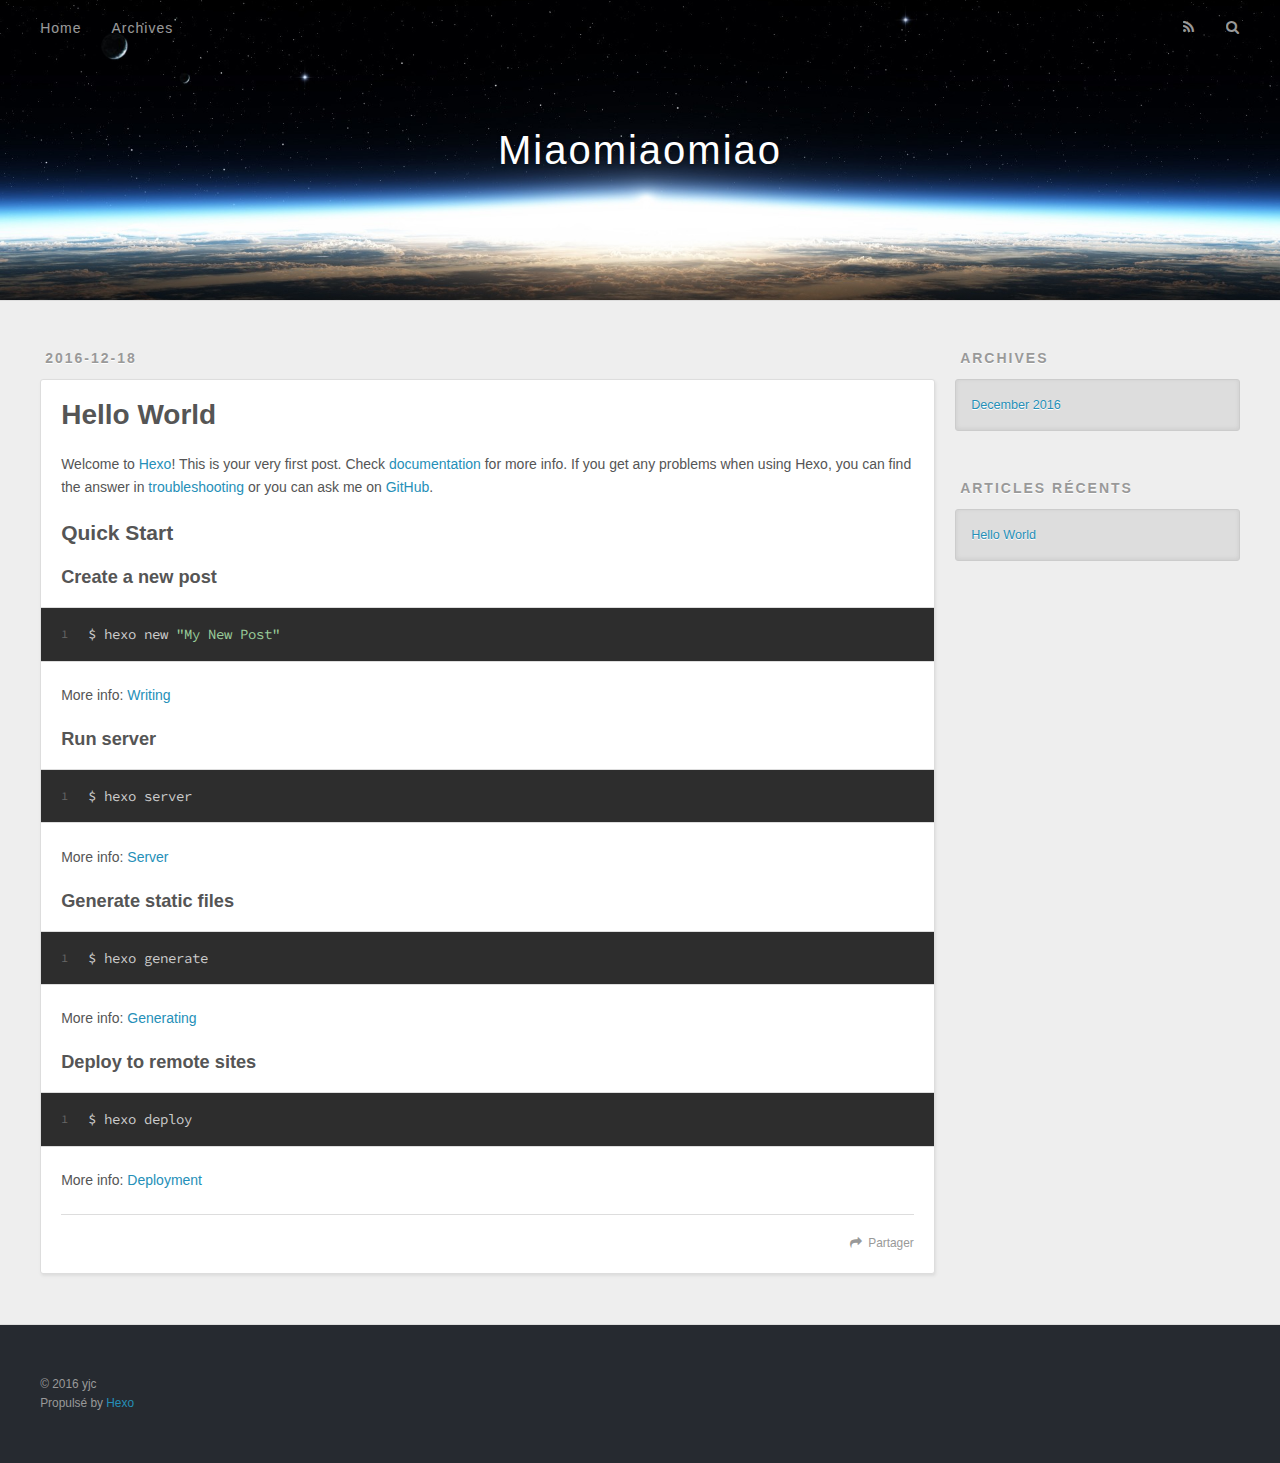
==== index.html @ b1a83de7 "Site updated: 2016-12-18 01:08:41" ====
<!DOCTYPE html>
<html>
<head>
  <meta charset="utf-8">
  
  <title>Miaomiaomiao</title>
  <meta name="viewport" content="width=device-width, initial-scale=1, maximum-scale=1">
  <meta property="og:type" content="website">
<meta property="og:title" content="Miaomiaomiao">
<meta property="og:url" content="https://yejingchen.github.io/index.html">
<meta property="og:site_name" content="Miaomiaomiao">
<meta name="twitter:card" content="summary">
<meta name="twitter:title" content="Miaomiaomiao">
  
    <link rel="alternate" href="/atom.xml" title="Miaomiaomiao" type="application/atom+xml">
  
  
    <link rel="icon" href="/favicon.png">
  
  
    <link href="//fonts.googleapis.com/css?family=Source+Code+Pro" rel="stylesheet" type="text/css">
  
  <link rel="stylesheet" href="/css/style.css">
  

</head>

<body>
  <div id="container">
    <div id="wrap">
      <header id="header">
  <div id="banner"></div>
  <div id="header-outer" class="outer">
    <div id="header-title" class="inner">
      <h1 id="logo-wrap">
        <a href="/" id="logo">Miaomiaomiao</a>
      </h1>
      
    </div>
    <div id="header-inner" class="inner">
      <nav id="main-nav">
        <a id="main-nav-toggle" class="nav-icon"></a>
        
          <a class="main-nav-link" href="/">Home</a>
        
          <a class="main-nav-link" href="/archives">Archives</a>
        
      </nav>
      <nav id="sub-nav">
        
          <a id="nav-rss-link" class="nav-icon" href="/atom.xml" title="Flux RSS"></a>
        
        <a id="nav-search-btn" class="nav-icon" title="Rechercher"></a>
      </nav>
      <div id="search-form-wrap">
        <form action="//google.com/search" method="get" accept-charset="UTF-8" class="search-form"><input type="search" name="q" results="0" class="search-form-input" placeholder="Search"><button type="submit" class="search-form-submit">&#xF002;</button><input type="hidden" name="sitesearch" value="https://yejingchen.github.io"></form>
      </div>
    </div>
  </div>
</header>
      <div class="outer">
        <section id="main">
  
    <article id="post-hello-world" class="article article-type-post" itemscope itemprop="blogPost">
  <div class="article-meta">
    <a href="/2016/12/18/hello-world/" class="article-date">
  <time datetime="2016-12-17T17:02:31.245Z" itemprop="datePublished">2016-12-18</time>
</a>
    
  </div>
  <div class="article-inner">
    
    
      <header class="article-header">
        
  
    <h1 itemprop="name">
      <a class="article-title" href="/2016/12/18/hello-world/">Hello World</a>
    </h1>
  

      </header>
    
    <div class="article-entry" itemprop="articleBody">
      
        <p>Welcome to <a href="https://hexo.io/" target="_blank" rel="external">Hexo</a>! This is your very first post. Check <a href="https://hexo.io/docs/" target="_blank" rel="external">documentation</a> for more info. If you get any problems when using Hexo, you can find the answer in <a href="https://hexo.io/docs/troubleshooting.html" target="_blank" rel="external">troubleshooting</a> or you can ask me on <a href="https://github.com/hexojs/hexo/issues" target="_blank" rel="external">GitHub</a>.</p>
<h2 id="Quick-Start"><a href="#Quick-Start" class="headerlink" title="Quick Start"></a>Quick Start</h2><h3 id="Create-a-new-post"><a href="#Create-a-new-post" class="headerlink" title="Create a new post"></a>Create a new post</h3><figure class="highlight bash"><table><tr><td class="gutter"><pre><div class="line">1</div></pre></td><td class="code"><pre><div class="line">$ hexo new <span class="string">"My New Post"</span></div></pre></td></tr></table></figure>
<p>More info: <a href="https://hexo.io/docs/writing.html" target="_blank" rel="external">Writing</a></p>
<h3 id="Run-server"><a href="#Run-server" class="headerlink" title="Run server"></a>Run server</h3><figure class="highlight bash"><table><tr><td class="gutter"><pre><div class="line">1</div></pre></td><td class="code"><pre><div class="line">$ hexo server</div></pre></td></tr></table></figure>
<p>More info: <a href="https://hexo.io/docs/server.html" target="_blank" rel="external">Server</a></p>
<h3 id="Generate-static-files"><a href="#Generate-static-files" class="headerlink" title="Generate static files"></a>Generate static files</h3><figure class="highlight bash"><table><tr><td class="gutter"><pre><div class="line">1</div></pre></td><td class="code"><pre><div class="line">$ hexo generate</div></pre></td></tr></table></figure>
<p>More info: <a href="https://hexo.io/docs/generating.html" target="_blank" rel="external">Generating</a></p>
<h3 id="Deploy-to-remote-sites"><a href="#Deploy-to-remote-sites" class="headerlink" title="Deploy to remote sites"></a>Deploy to remote sites</h3><figure class="highlight bash"><table><tr><td class="gutter"><pre><div class="line">1</div></pre></td><td class="code"><pre><div class="line">$ hexo deploy</div></pre></td></tr></table></figure>
<p>More info: <a href="https://hexo.io/docs/deployment.html" target="_blank" rel="external">Deployment</a></p>

      
    </div>
    <footer class="article-footer">
      <a data-url="https://yejingchen.github.io/2016/12/18/hello-world/" data-id="ciwth9rd6000050jg1x650gpn" class="article-share-link">Partager</a>
      
      
    </footer>
  </div>
  
</article>


  

</section>
        
          <aside id="sidebar">
  
    

  
    

  
    
  
    
  <div class="widget-wrap">
    <h3 class="widget-title">Archives</h3>
    <div class="widget">
      <ul class="archive-list"><li class="archive-list-item"><a class="archive-list-link" href="/archives/2016/12/">December 2016</a></li></ul>
    </div>
  </div>


  
    
  <div class="widget-wrap">
    <h3 class="widget-title">Articles récents</h3>
    <div class="widget">
      <ul>
        
          <li>
            <a href="/2016/12/18/hello-world/">Hello World</a>
          </li>
        
      </ul>
    </div>
  </div>

  
</aside>
        
      </div>
      <footer id="footer">
  
  <div class="outer">
    <div id="footer-info" class="inner">
      &copy; 2016 yjc<br>
      Propulsé by <a href="http://hexo.io/" target="_blank">Hexo</a>
    </div>
  </div>
</footer>
    </div>
    <nav id="mobile-nav">
  
    <a href="/" class="mobile-nav-link">Home</a>
  
    <a href="/archives" class="mobile-nav-link">Archives</a>
  
</nav>
    

<script src="//ajax.googleapis.com/ajax/libs/jquery/2.0.3/jquery.min.js"></script>


  <link rel="stylesheet" href="/fancybox/jquery.fancybox.css">
  <script src="/fancybox/jquery.fancybox.pack.js"></script>


<script src="/js/script.js"></script>

  </div>
</body>
</html>
---- css/style.css ----
body {
  width: 100%;
}
body:before,
body:after {
  content: "";
  display: table;
}
body:after {
  clear: both;
}
html,
body,
div,
span,
applet,
object,
iframe,
h1,
h2,
h3,
h4,
h5,
h6,
p,
blockquote,
pre,
a,
abbr,
acronym,
address,
big,
cite,
code,
del,
dfn,
em,
img,
ins,
kbd,
q,
s,
samp,
small,
strike,
strong,
sub,
sup,
tt,
var,
dl,
dt,
dd,
ol,
ul,
li,
fieldset,
form,
label,
legend,
table,
caption,
tbody,
tfoot,
thead,
tr,
th,
td {
  margin: 0;
  padding: 0;
  border: 0;
  outline: 0;
  font-weight: inherit;
  font-style: inherit;
  font-family: inherit;
  font-size: 100%;
  vertical-align: baseline;
}
body {
  line-height: 1;
  color: #000;
  background: #fff;
}
ol,
ul {
  list-style: none;
}
table {
  border-collapse: separate;
  border-spacing: 0;
  vertical-align: middle;
}
caption,
th,
td {
  text-align: left;
  font-weight: normal;
  vertical-align: middle;
}
a img {
  border: none;
}
input,
button {
  margin: 0;
  padding: 0;
}
input::-moz-focus-inner,
button::-moz-focus-inner {
  border: 0;
  padding: 0;
}
@font-face {
  font-family: FontAwesome;
  font-style: normal;
  font-weight: normal;
  src: url("fonts/fontawesome-webfont.eot?v=#4.0.3");
  src: url("fonts/fontawesome-webfont.eot?#iefix&v=#4.0.3") format("embedded-opentype"), url("fonts/fontawesome-webfont.woff?v=#4.0.3") format("woff"), url("fonts/fontawesome-webfont.ttf?v=#4.0.3") format("truetype"), url("fonts/fontawesome-webfont.svg#fontawesomeregular?v=#4.0.3") format("svg");
}
html,
body,
#container {
  height: 100%;
}
body {
  background: #eee;
  font: 14px "Helvetica Neue", Helvetica, Arial, sans-serif;
  -webkit-text-size-adjust: 100%;
}
.outer {
  max-width: 1220px;
  margin: 0 auto;
  padding: 0 20px;
}
.outer:before,
.outer:after {
  content: "";
  display: table;
}
.outer:after {
  clear: both;
}
.inner {
  display: inline;
  float: left;
  width: 98.33333333333333%;
  margin: 0 0.833333333333333%;
}
.left,
.alignleft {
  float: left;
}
.right,
.alignright {
  float: right;
}
.clear {
  clear: both;
}
#container {
  position: relative;
}
.mobile-nav-on {
  overflow: hidden;
}
#wrap {
  height: 100%;
  width: 100%;
  position: absolute;
  top: 0;
  left: 0;
  -webkit-transition: 0.2s ease-out;
  -moz-transition: 0.2s ease-out;
  -ms-transition: 0.2s ease-out;
  transition: 0.2s ease-out;
  z-index: 1;
  background: #eee;
}
.mobile-nav-on #wrap {
  left: 280px;
}
@media screen and (min-width: 768px) {
  #main {
    display: inline;
    float: left;
    width: 73.33333333333333%;
    margin: 0 0.833333333333333%;
  }
}
.article-date,
.article-category-link,
.archive-year,
.widget-title {
  text-decoration: none;
  text-transform: uppercase;
  letter-spacing: 2px;
  color: #999;
  margin-bottom: 1em;
  margin-left: 5px;
  line-height: 1em;
  text-shadow: 0 1px #fff;
  font-weight: bold;
}
.article-inner,
.archive-article-inner {
  background: #fff;
  -webkit-box-shadow: 1px 2px 3px #ddd;
  box-shadow: 1px 2px 3px #ddd;
  border: 1px solid #ddd;
  border-radius: 3px;
}
.article-entry h1,
.widget h1 {
  font-size: 2em;
}
.article-entry h2,
.widget h2 {
  font-size: 1.5em;
}
.article-entry h3,
.widget h3 {
  font-size: 1.3em;
}
.article-entry h4,
.widget h4 {
  font-size: 1.2em;
}
.article-entry h5,
.widget h5 {
  font-size: 1em;
}
.article-entry h6,
.widget h6 {
  font-size: 1em;
  color: #999;
}
.article-entry hr,
.widget hr {
  border: 1px dashed #ddd;
}
.article-entry strong,
.widget strong {
  font-weight: bold;
}
.article-entry em,
.widget em,
.article-entry cite,
.widget cite {
  font-style: italic;
}
.article-entry sup,
.widget sup,
.article-entry sub,
.widget sub {
  font-size: 0.75em;
  line-height: 0;
  position: relative;
  vertical-align: baseline;
}
.article-entry sup,
.widget sup {
  top: -0.5em;
}
.article-entry sub,
.widget sub {
  bottom: -0.2em;
}
.article-entry small,
.widget small {
  font-size: 0.85em;
}
.article-entry acronym,
.widget acronym,
.article-entry abbr,
.widget abbr {
  border-bottom: 1px dotted;
}
.article-entry ul,
.widget ul,
.article-entry ol,
.widget ol,
.article-entry dl,
.widget dl {
  margin: 0 20px;
  line-height: 1.6em;
}
.article-entry ul ul,
.widget ul ul,
.article-entry ol ul,
.widget ol ul,
.article-entry ul ol,
.widget ul ol,
.article-entry ol ol,
.widget ol ol {
  margin-top: 0;
  margin-bottom: 0;
}
.article-entry ul,
.widget ul {
  list-style: disc;
}
.article-entry ol,
.widget ol {
  list-style: decimal;
}
.article-entry dt,
.widget dt {
  font-weight: bold;
}
#header {
  height: 300px;
  position: relative;
  border-bottom: 1px solid #ddd;
}
#header:before,
#header:after {
  content: "";
  position: absolute;
  left: 0;
  right: 0;
  height: 40px;
}
#header:before {
  top: 0;
  background: -webkit-linear-gradient(rgba(0,0,0,0.2), transparent);
  background: -moz-linear-gradient(rgba(0,0,0,0.2), transparent);
  background: -ms-linear-gradient(rgba(0,0,0,0.2), transparent);
  background: linear-gradient(rgba(0,0,0,0.2), transparent);
}
#header:after {
  bottom: 0;
  background: -webkit-linear-gradient(transparent, rgba(0,0,0,0.2));
  background: -moz-linear-gradient(transparent, rgba(0,0,0,0.2));
  background: -ms-linear-gradient(transparent, rgba(0,0,0,0.2));
  background: linear-gradient(transparent, rgba(0,0,0,0.2));
}
#header-outer {
  height: 100%;
  position: relative;
}
#header-inner {
  position: relative;
  overflow: hidden;
}
#banner {
  position: absolute;
  top: 0;
  left: 0;
  width: 100%;
  height: 100%;
  background: url("images/banner.jpg") center #000;
  -webkit-background-size: cover;
  -moz-background-size: cover;
  background-size: cover;
  z-index: -1;
}
#header-title {
  text-align: center;
  height: 40px;
  position: absolute;
  top: 50%;
  left: 0;
  margin-top: -20px;
}
#logo,
#subtitle {
  text-decoration: none;
  color: #fff;
  font-weight: 300;
  text-shadow: 0 1px 4px rgba(0,0,0,0.3);
}
#logo {
  font-size: 40px;
  line-height: 40px;
  letter-spacing: 2px;
}
#subtitle {
  font-size: 16px;
  line-height: 16px;
  letter-spacing: 1px;
}
#subtitle-wrap {
  margin-top: 16px;
}
#main-nav {
  float: left;
  margin-left: -15px;
}
.nav-icon,
.main-nav-link {
  float: left;
  color: #fff;
  opacity: 0.6;
  text-decoration: none;
  text-shadow: 0 1px rgba(0,0,0,0.2);
  -webkit-transition: opacity 0.2s;
  -moz-transition: opacity 0.2s;
  -ms-transition: opacity 0.2s;
  transition: opacity 0.2s;
  display: block;
  padding: 20px 15px;
}
.nav-icon:hover,
.main-nav-link:hover {
  opacity: 1;
}
.nav-icon {
  font-family: FontAwesome;
  text-align: center;
  font-size: 14px;
  width: 14px;
  height: 14px;
  padding: 20px 15px;
  position: relative;
  cursor: pointer;
}
.main-nav-link {
  font-weight: 300;
  letter-spacing: 1px;
}
@media screen and (max-width: 479px) {
  .main-nav-link {
    display: none;
  }
}
#main-nav-toggle {
  display: none;
}
#main-nav-toggle:before {
  content: "\f0c9";
}
@media screen and (max-width: 479px) {
  #main-nav-toggle {
    display: block;
  }
}
#sub-nav {
  float: right;
  margin-right: -15px;
}
#nav-rss-link:before {
  content: "\f09e";
}
#nav-search-btn:before {
  content: "\f002";
}
#search-form-wrap {
  position: absolute;
  top: 15px;
  width: 150px;
  height: 30px;
  right: -150px;
  opacity: 0;
  -webkit-transition: 0.2s ease-out;
  -moz-transition: 0.2s ease-out;
  -ms-transition: 0.2s ease-out;
  transition: 0.2s ease-out;
}
#search-form-wrap.on {
  opacity: 1;
  right: 0;
}
@media screen and (max-width: 479px) {
  #search-form-wrap {
    width: 100%;
    right: -100%;
  }
}
.search-form {
  position: absolute;
  top: 0;
  left: 0;
  right: 0;
  background: #fff;
  padding: 5px 15px;
  border-radius: 15px;
  -webkit-box-shadow: 0 0 10px rgba(0,0,0,0.3);
  box-shadow: 0 0 10px rgba(0,0,0,0.3);
}
.search-form-input {
  border: none;
  background: none;
  color: #555;
  width: 100%;
  font: 13px "Helvetica Neue", Helvetica, Arial, sans-serif;
  outline: none;
}
.search-form-input::-webkit-search-results-decoration,
.search-form-input::-webkit-search-cancel-button {
  -webkit-appearance: none;
}
.search-form-submit {
  position: absolute;
  top: 50%;
  right: 10px;
  margin-top: -7px;
  font: 13px FontAwesome;
  border: none;
  background: none;
  color: #bbb;
  cursor: pointer;
}
.search-form-submit:hover,
.search-form-submit:focus {
  color: #777;
}
.article {
  margin: 50px 0;
}
.article-inner {
  overflow: hidden;
}
.article-meta:before,
.article-meta:after {
  content: "";
  display: table;
}
.article-meta:after {
  clear: both;
}
.article-date {
  float: left;
}
.article-category {
  float: left;
  line-height: 1em;
  color: #ccc;
  text-shadow: 0 1px #fff;
  margin-left: 8px;
}
.article-category:before {
  content: "\2022";
}
.article-category-link {
  margin: 0 12px 1em;
}
.article-header {
  padding: 20px 20px 0;
}
.article-title {
  text-decoration: none;
  font-size: 2em;
  font-weight: bold;
  color: #555;
  line-height: 1.1em;
  -webkit-transition: color 0.2s;
  -moz-transition: color 0.2s;
  -ms-transition: color 0.2s;
  transition: color 0.2s;
}
a.article-title:hover {
  color: #258fb8;
}
.article-entry {
  color: #555;
  padding: 0 20px;
}
.article-entry:before,
.article-entry:after {
  content: "";
  display: table;
}
.article-entry:after {
  clear: both;
}
.article-entry p,
.article-entry table {
  line-height: 1.6em;
  margin: 1.6em 0;
}
.article-entry h1,
.article-entry h2,
.article-entry h3,
.article-entry h4,
.article-entry h5,
.article-entry h6 {
  font-weight: bold;
}
.article-entry h1,
.article-entry h2,
.article-entry h3,
.article-entry h4,
.article-entry h5,
.article-entry h6 {
  line-height: 1.1em;
  margin: 1.1em 0;
}
.article-entry a {
  color: #258fb8;
  text-decoration: none;
}
.article-entry a:hover {
  text-decoration: underline;
}
.article-entry ul,
.article-entry ol,
.article-entry dl {
  margin-top: 1.6em;
  margin-bottom: 1.6em;
}
.article-entry img,
.article-entry video {
  max-width: 100%;
  height: auto;
  display: block;
  margin: auto;
}
.article-entry iframe {
  border: none;
}
.article-entry table {
  width: 100%;
  border-collapse: collapse;
  border-spacing: 0;
}
.article-entry th {
  font-weight: bold;
  border-bottom: 3px solid #ddd;
  padding-bottom: 0.5em;
}
.article-entry td {
  border-bottom: 1px solid #ddd;
  padding: 10px 0;
}
.article-entry blockquote {
  font-family: Georgia, "Times New Roman", serif;
  font-size: 1.4em;
  margin: 1.6em 20px;
  text-align: center;
}
.article-entry blockquote footer {
  font-size: 14px;
  margin: 1.6em 0;
  font-family: "Helvetica Neue", Helvetica, Arial, sans-serif;
}
.article-entry blockquote footer cite:before {
  content: "—";
  padding: 0 0.5em;
}
.article-entry .pullquote {
  text-align: left;
  width: 45%;
  margin: 0;
}
.article-entry .pullquote.left {
  margin-left: 0.5em;
  margin-right: 1em;
}
.article-entry .pullquote.right {
  margin-right: 0.5em;
  margin-left: 1em;
}
.article-entry .caption {
  color: #999;
  display: block;
  font-size: 0.9em;
  margin-top: 0.5em;
  position: relative;
  text-align: center;
}
.article-entry .video-container {
  position: relative;
  padding-top: 56.25%;
  height: 0;
  overflow: hidden;
}
.article-entry .video-container iframe,
.article-entry .video-container object,
.article-entry .video-container embed {
  position: absolute;
  top: 0;
  left: 0;
  width: 100%;
  height: 100%;
  margin-top: 0;
}
.article-more-link a {
  display: inline-block;
  line-height: 1em;
  padding: 6px 15px;
  border-radius: 15px;
  background: #eee;
  color: #999;
  text-shadow: 0 1px #fff;
  text-decoration: none;
}
.article-more-link a:hover {
  background: #258fb8;
  color: #fff;
  text-decoration: none;
  text-shadow: 0 1px #1e7293;
}
.article-footer {
  font-size: 0.85em;
  line-height: 1.6em;
  border-top: 1px solid #ddd;
  padding-top: 1.6em;
  margin: 0 20px 20px;
}
.article-footer:before,
.article-footer:after {
  content: "";
  display: table;
}
.article-footer:after {
  clear: both;
}
.article-footer a {
  color: #999;
  text-decoration: none;
}
.article-footer a:hover {
  color: #555;
}
.article-tag-list-item {
  float: left;
  margin-right: 10px;
}
.article-tag-list-link:before {
  content: "#";
}
.article-comment-link {
  float: right;
}
.article-comment-link:before {
  content: "\f075";
  font-family: FontAwesome;
  padding-right: 8px;
}
.article-share-link {
  cursor: pointer;
  float: right;
  margin-left: 20px;
}
.article-share-link:before {
  content: "\f064";
  font-family: FontAwesome;
  padding-right: 6px;
}
#article-nav {
  position: relative;
}
#article-nav:before,
#article-nav:after {
  content: "";
  display: table;
}
#article-nav:after {
  clear: both;
}
@media screen and (min-width: 768px) {
  #article-nav {
    margin: 50px 0;
  }
  #article-nav:before {
    width: 8px;
    height: 8px;
    position: absolute;
    top: 50%;
    left: 50%;
    margin-top: -4px;
    margin-left: -4px;
    content: "";
    border-radius: 50%;
    background: #ddd;
    -webkit-box-shadow: 0 1px 2px #fff;
    box-shadow: 0 1px 2px #fff;
  }
}
.article-nav-link-wrap {
  text-decoration: none;
  text-shadow: 0 1px #fff;
  color: #999;
  -webkit-box-sizing: border-box;
  -moz-box-sizing: border-box;
  box-sizing: border-box;
  margin-top: 50px;
  text-align: center;
  display: block;
}
.article-nav-link-wrap:hover {
  color: #555;
}
@media screen and (min-width: 768px) {
  .article-nav-link-wrap {
    width: 50%;
    margin-top: 0;
  }
}
@media screen and (min-width: 768px) {
  #article-nav-newer {
    float: left;
    text-align: right;
    padding-right: 20px;
  }
}
@media screen and (min-width: 768px) {
  #article-nav-older {
    float: right;
    text-align: left;
    padding-left: 20px;
  }
}
.article-nav-caption {
  text-transform: uppercase;
  letter-spacing: 2px;
  color: #ddd;
  line-height: 1em;
  font-weight: bold;
}
#article-nav-newer .article-nav-caption {
  margin-right: -2px;
}
.article-nav-title {
  font-size: 0.85em;
  line-height: 1.6em;
  margin-top: 0.5em;
}
.article-share-box {
  position: absolute;
  display: none;
  background: #fff;
  -webkit-box-shadow: 1px 2px 10px rgba(0,0,0,0.2);
  box-shadow: 1px 2px 10px rgba(0,0,0,0.2);
  border-radius: 3px;
  margin-left: -145px;
  overflow: hidden;
  z-index: 1;
}
.article-share-box.on {
  display: block;
}
.article-share-input {
  width: 100%;
  background: none;
  -webkit-box-sizing: border-box;
  -moz-box-sizing: border-box;
  box-sizing: border-box;
  font: 14px "Helvetica Neue", Helvetica, Arial, sans-serif;
  padding: 0 15px;
  color: #555;
  outline: none;
  border: 1px solid #ddd;
  border-radius: 3px 3px 0 0;
  height: 36px;
  line-height: 36px;
}
.article-share-links {
  background: #eee;
}
.article-share-links:before,
.article-share-links:after {
  content: "";
  display: table;
}
.article-share-links:after {
  clear: both;
}
.article-share-twitter,
.article-share-facebook,
.article-share-pinterest,
.article-share-google {
  width: 50px;
  height: 36px;
  display: block;
  float: left;
  position: relative;
  color: #999;
  text-shadow: 0 1px #fff;
}
.article-share-twitter:before,
.article-share-facebook:before,
.article-share-pinterest:before,
.article-share-google:before {
  font-size: 20px;
  font-family: FontAwesome;
  width: 20px;
  height: 20px;
  position: absolute;
  top: 50%;
  left: 50%;
  margin-top: -10px;
  margin-left: -10px;
  text-align: center;
}
.article-share-twitter:hover,
.article-share-facebook:hover,
.article-share-pinterest:hover,
.article-share-google:hover {
  color: #fff;
}
.article-share-twitter:before {
  content: "\f099";
}
.article-share-twitter:hover {
  background: #00aced;
  text-shadow: 0 1px #008abe;
}
.article-share-facebook:before {
  content: "\f09a";
}
.article-share-facebook:hover {
  background: #3b5998;
  text-shadow: 0 1px #2f477a;
}
.article-share-pinterest:before {
  content: "\f0d2";
}
.article-share-pinterest:hover {
  background: #cb2027;
  text-shadow: 0 1px #a21a1f;
}
.article-share-google:before {
  content: "\f0d5";
}
.article-share-google:hover {
  background: #dd4b39;
  text-shadow: 0 1px #be3221;
}
.article-gallery {
  background: #000;
  position: relative;
}
.article-gallery-photos {
  position: relative;
  overflow: hidden;
}
.article-gallery-img {
  display: none;
  max-width: 100%;
}
.article-gallery-img:first-child {
  display: block;
}
.article-gallery-img.loaded {
  position: absolute;
  display: block;
}
.article-gallery-img img {
  display: block;
  max-width: 100%;
  margin: 0 auto;
}
#comments {
  background: #fff;
  -webkit-box-shadow: 1px 2px 3px #ddd;
  box-shadow: 1px 2px 3px #ddd;
  padding: 20px;
  border: 1px solid #ddd;
  border-radius: 3px;
  margin: 50px 0;
}
#comments a {
  color: #258fb8;
}
.archives-wrap {
  margin: 50px 0;
}
.archives:before,
.archives:after {
  content: "";
  display: table;
}
.archives:after {
  clear: both;
}
.archive-year-wrap {
  margin-bottom: 1em;
}
.archives {
  -webkit-column-gap: 10px;
  -moz-column-gap: 10px;
  column-gap: 10px;
}
@media screen and (min-width: 480px) and (max-width: 767px) {
  .archives {
    -webkit-column-count: 2;
    -moz-column-count: 2;
    column-count: 2;
  }
}
@media screen and (min-width: 768px) {
  .archives {
    -webkit-column-count: 3;
    -moz-column-count: 3;
    column-count: 3;
  }
}
.archive-article {
  -webkit-column-break-inside: avoid;
  page-break-inside: avoid;
  overflow: hidden;
  break-inside: avoid-column;
}
.archive-article-inner {
  padding: 10px;
  margin-bottom: 15px;
}
.archive-article-title {
  text-decoration: none;
  font-weight: bold;
  color: #555;
  -webkit-transition: color 0.2s;
  -moz-transition: color 0.2s;
  -ms-transition: color 0.2s;
  transition: color 0.2s;
  line-height: 1.6em;
}
.archive-article-title:hover {
  color: #258fb8;
}
.archive-article-footer {
  margin-top: 1em;
}
.archive-article-date {
  color: #999;
  text-decoration: none;
  font-size: 0.85em;
  line-height: 1em;
  margin-bottom: 0.5em;
  display: block;
}
#page-nav {
  margin: 50px auto;
  background: #fff;
  -webkit-box-shadow: 1px 2px 3px #ddd;
  box-shadow: 1px 2px 3px #ddd;
  border: 1px solid #ddd;
  border-radius: 3px;
  text-align: center;
  color: #999;
  overflow: hidden;
}
#page-nav:before,
#page-nav:after {
  content: "";
  display: table;
}
#page-nav:after {
  clear: both;
}
#page-nav a,
#page-nav span {
  padding: 10px 20px;
  line-height: 1;
  height: 2ex;
}
#page-nav a {
  color: #999;
  text-decoration: none;
}
#page-nav a:hover {
  background: #999;
  color: #fff;
}
#page-nav .prev {
  float: left;
}
#page-nav .next {
  float: right;
}
#page-nav .page-number {
  display: inline-block;
}
@media screen and (max-width: 479px) {
  #page-nav .page-number {
    display: none;
  }
}
#page-nav .current {
  color: #555;
  font-weight: bold;
}
#page-nav .space {
  color: #ddd;
}
#footer {
  background: #262a30;
  padding: 50px 0;
  border-top: 1px solid #ddd;
  color: #999;
}
#footer a {
  color: #258fb8;
  text-decoration: none;
}
#footer a:hover {
  text-decoration: underline;
}
#footer-info {
  line-height: 1.6em;
  font-size: 0.85em;
}
.article-entry pre,
.article-entry .highlight {
  background: #2d2d2d;
  margin: 0 -20px;
  padding: 15px 20px;
  border-style: solid;
  border-color: #ddd;
  border-width: 1px 0;
  overflow: auto;
  color: #ccc;
  line-height: 22.400000000000002px;
}
.article-entry .highlight .gutter pre,
.article-entry .gist .gist-file .gist-data .line-numbers {
  color: #666;
  font-size: 0.85em;
}
.article-entry pre,
.article-entry code {
  font-family: "Source Code Pro", Consolas, Monaco, Menlo, Consolas, monospace;
}
.article-entry code {
  background: #eee;
  text-shadow: 0 1px #fff;
  padding: 0 0.3em;
}
.article-entry pre code {
  background: none;
  text-shadow: none;
  padding: 0;
}
.article-entry .highlight pre {
  border: none;
  margin: 0;
  padding: 0;
}
.article-entry .highlight table {
  margin: 0;
  width: auto;
}
.article-entry .highlight td {
  border: none;
  padding: 0;
}
.article-entry .highlight figcaption {
  font-size: 0.85em;
  color: #999;
  line-height: 1em;
  margin-bottom: 1em;
}
.article-entry .highlight figcaption:before,
.article-entry .highlight figcaption:after {
  content: "";
  display: table;
}
.article-entry .highlight figcaption:after {
  clear: both;
}
.article-entry .highlight figcaption a {
  float: right;
}
.article-entry .highlight .gutter pre {
  text-align: right;
  padding-right: 20px;
}
.article-entry .highlight .line {
  height: 22.400000000000002px;
}
.article-entry .highlight .line.marked {
  background: #515151;
}
.article-entry .gist {
  margin: 0 -20px;
  border-style: solid;
  border-color: #ddd;
  border-width: 1px 0;
  background: #2d2d2d;
  padding: 15px 20px 15px 0;
}
.article-entry .gist .gist-file {
  border: none;
  font-family: "Source Code Pro", Consolas, Monaco, Menlo, Consolas, monospace;
  margin: 0;
}
.article-entry .gist .gist-file .gist-data {
  background: none;
  border: none;
}
.article-entry .gist .gist-file .gist-data .line-numbers {
  background: none;
  border: none;
  padding: 0 20px 0 0;
}
.article-entry .gist .gist-file .gist-data .line-data {
  padding: 0 !important;
}
.article-entry .gist .gist-file .highlight {
  margin: 0;
  padding: 0;
  border: none;
}
.article-entry .gist .gist-file .gist-meta {
  background: #2d2d2d;
  color: #999;
  font: 0.85em "Helvetica Neue", Helvetica, Arial, sans-serif;
  text-shadow: 0 0;
  padding: 0;
  margin-top: 1em;
  margin-left: 20px;
}
.article-entry .gist .gist-file .gist-meta a {
  color: #258fb8;
  font-weight: normal;
}
.article-entry .gist .gist-file .gist-meta a:hover {
  text-decoration: underline;
}
pre .comment,
pre .title {
  color: #999;
}
pre .variable,
pre .attribute,
pre .tag,
pre .regexp,
pre .ruby .constant,
pre .xml .tag .title,
pre .xml .pi,
pre .xml .doctype,
pre .html .doctype,
pre .css .id,
pre .css .class,
pre .css .pseudo {
  color: #f2777a;
}
pre .number,
pre .preprocessor,
pre .built_in,
pre .literal,
pre .params,
pre .constant {
  color: #f99157;
}
pre .class,
pre .ruby .class .title,
pre .css .rules .attribute {
  color: #9c9;
}
pre .string,
pre .value,
pre .inheritance,
pre .header,
pre .ruby .symbol,
pre .xml .cdata {
  color: #9c9;
}
pre .css .hexcolor {
  color: #6cc;
}
pre .function,
pre .python .decorator,
pre .python .title,
pre .ruby .function .title,
pre .ruby .title .keyword,
pre .perl .sub,
pre .javascript .title,
pre .coffeescript .title {
  color: #69c;
}
pre .keyword,
pre .javascript .function {
  color: #c9c;
}
@media screen and (max-width: 479px) {
  #mobile-nav {
    position: absolute;
    top: 0;
    left: 0;
    width: 280px;
    height: 100%;
    background: #191919;
    border-right: 1px solid #fff;
  }
}
@media screen and (max-width: 479px) {
  .mobile-nav-link {
    display: block;
    color: #999;
    text-decoration: none;
    padding: 15px 20px;
    font-weight: bold;
  }
  .mobile-nav-link:hover {
    color: #fff;
  }
}
@media screen and (min-width: 768px) {
  #sidebar {
    display: inline;
    float: left;
    width: 23.333333333333332%;
    margin: 0 0.833333333333333%;
  }
}
.widget-wrap {
  margin: 50px 0;
}
.widget {
  color: #777;
  text-shadow: 0 1px #fff;
  background: #ddd;
  -webkit-box-shadow: 0 -1px 4px #ccc inset;
  box-shadow: 0 -1px 4px #ccc inset;
  border: 1px solid #ccc;
  padding: 15px;
  border-radius: 3px;
}
.widget a {
  color: #258fb8;
  text-decoration: none;
}
.widget a:hover {
  text-decoration: underline;
}
.widget ul ul,
.widget ol ul,
.widget dl ul,
.widget ul ol,
.widget ol ol,
.widget dl ol,
.widget ul dl,
.widget ol dl,
.widget dl dl {
  margin-left: 15px;
  list-style: disc;
}
.widget {
  line-height: 1.6em;
  word-wrap: break-word;
  font-size: 0.9em;
}
.widget ul,
.widget ol {
  list-style: none;
  margin: 0;
}
.widget ul ul,
.widget ol ul,
.widget ul ol,
.widget ol ol {
  margin: 0 20px;
}
.widget ul ul,
.widget ol ul {
  list-style: disc;
}
.widget ul ol,
.widget ol ol {
  list-style: decimal;
}
.category-list-count,
.tag-list-count,
.archive-list-count {
  padding-left: 5px;
  color: #999;
  font-size: 0.85em;
}
.category-list-count:before,
.tag-list-count:before,
.archive-list-count:before {
  content: "(";
}
.category-list-count:after,
.tag-list-count:after,
.archive-list-count:after {
  content: ")";
}
.tagcloud a {
  margin-right: 5px;
  display: inline-block;
}
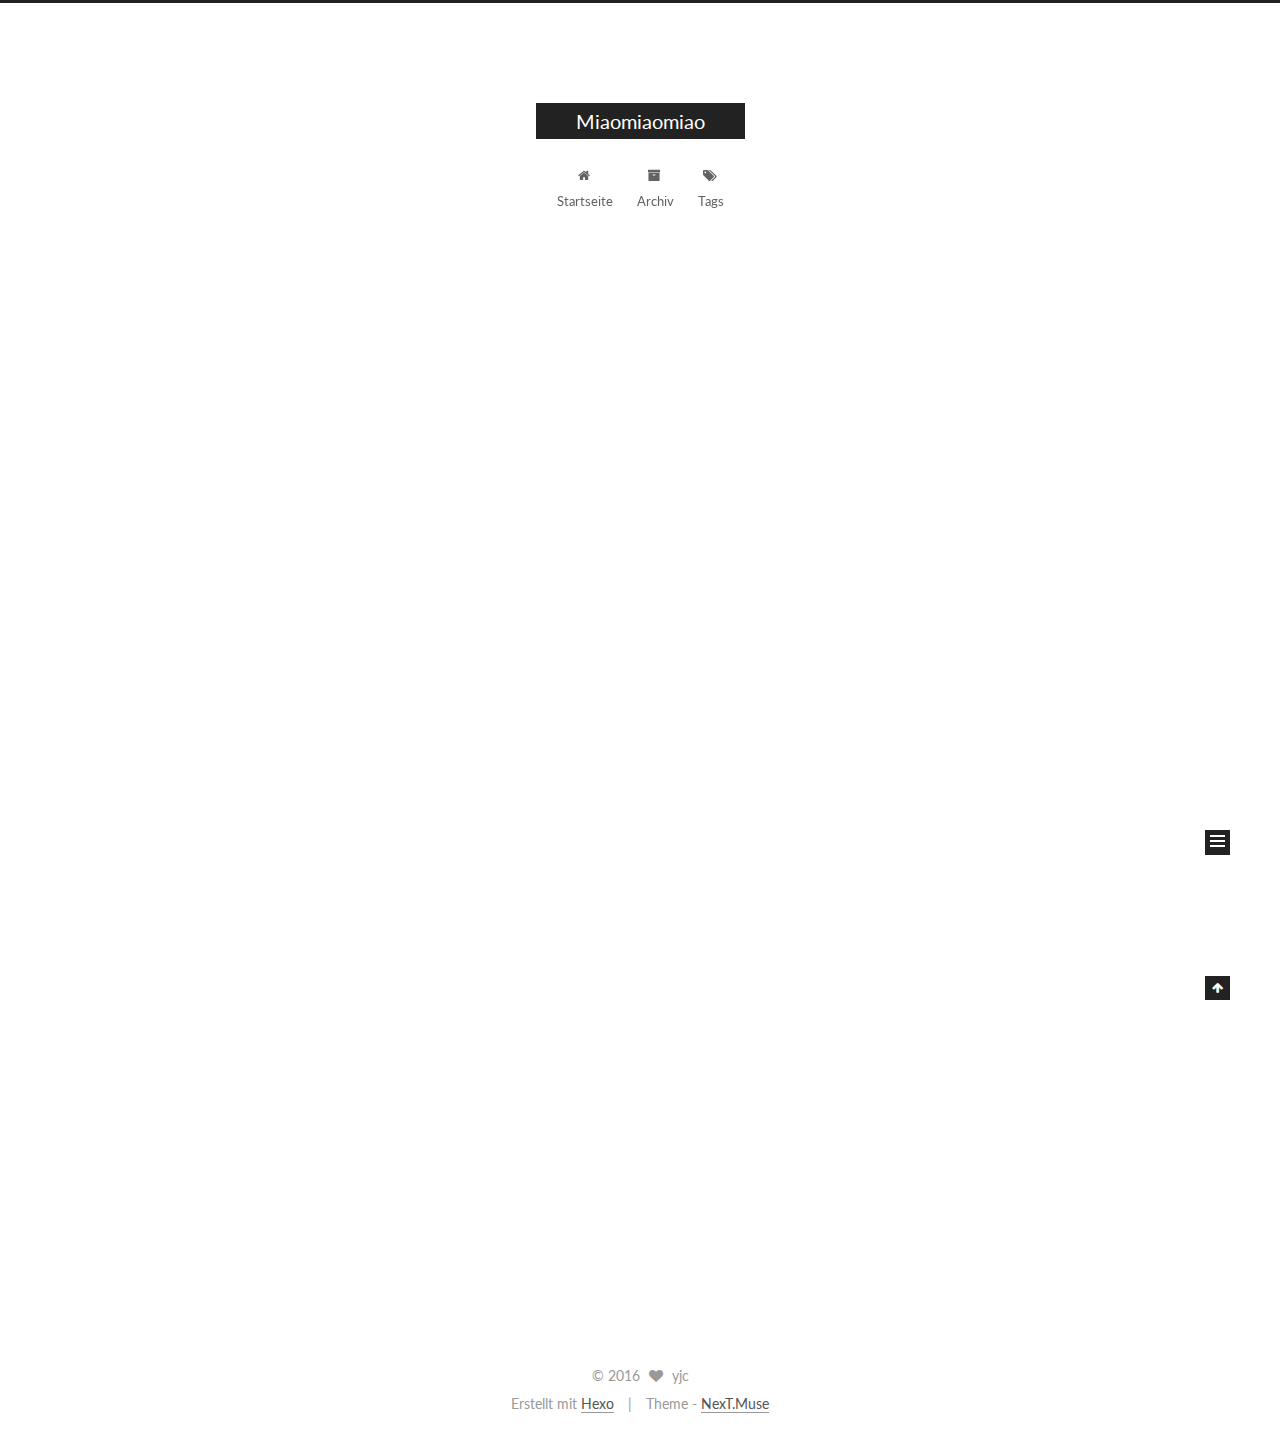
==== commit 88373073: "Site updated: 2016-12-18 01:23:09" ====
--- a/index.html
+++ b/index.html
@@ -1,89 +1,320 @@
-<!DOCTYPE html>
-<html>
+<!doctype html>
+
+
+
+  
+
+
+<html class="theme-next muse use-motion" lang="">
 <head>
-  <meta charset="utf-8">
-  
-  <title>Miaomiaomiao</title>
-  <meta name="viewport" content="width=device-width, initial-scale=1, maximum-scale=1">
-  <meta property="og:type" content="website">
+  <meta charset="UTF-8"/>
+<meta http-equiv="X-UA-Compatible" content="IE=edge" />
+<meta name="viewport" content="width=device-width, initial-scale=1, maximum-scale=1"/>
+
+
+
+<meta http-equiv="Cache-Control" content="no-transform" />
+<meta http-equiv="Cache-Control" content="no-siteapp" />
+
+
+
+
+
+
+
+
+
+
+
+
+  
+  
+  <link href="/lib/fancybox/source/jquery.fancybox.css?v=2.1.5" rel="stylesheet" type="text/css" />
+
+
+
+
+  
+  
+  
+  
+
+  
+    
+    
+  
+
+  
+
+  
+
+  
+
+  
+
+  
+    
+    
+    <link href="//fonts.googleapis.com/css?family=Lato:300,300italic,400,400italic,700,700italic&subset=latin,latin-ext" rel="stylesheet" type="text/css">
+  
+
+
+
+
+
+
+<link href="/lib/font-awesome/css/font-awesome.min.css?v=4.6.2" rel="stylesheet" type="text/css" />
+
+<link href="/css/main.css?v=5.1.0" rel="stylesheet" type="text/css" />
+
+
+  <meta name="keywords" content="Hexo, NexT" />
+
+
+
+
+
+
+
+
+  <link rel="shortcut icon" type="image/x-icon" href="/favicon.ico?v=5.1.0" />
+
+
+
+
+
+
+<meta property="og:type" content="website">
 <meta property="og:title" content="Miaomiaomiao">
 <meta property="og:url" content="https://yejingchen.github.io/index.html">
 <meta property="og:site_name" content="Miaomiaomiao">
 <meta name="twitter:card" content="summary">
 <meta name="twitter:title" content="Miaomiaomiao">
-  
-    <link rel="alternate" href="/atom.xml" title="Miaomiaomiao" type="application/atom+xml">
-  
-  
-    <link rel="icon" href="/favicon.png">
-  
-  
-    <link href="//fonts.googleapis.com/css?family=Source+Code+Pro" rel="stylesheet" type="text/css">
-  
-  <link rel="stylesheet" href="/css/style.css">
-  
-
+
+
+
+<script type="text/javascript" id="hexo.configurations">
+  var NexT = window.NexT || {};
+  var CONFIG = {
+    root: '/',
+    scheme: 'Muse',
+    sidebar: {"position":"left","display":"post"},
+    fancybox: true,
+    motion: true,
+    duoshuo: {
+      userId: '0',
+      author: 'Author'
+    },
+    algolia: {
+      applicationID: '',
+      apiKey: '',
+      indexName: '',
+      hits: {"per_page":10},
+      labels: {"input_placeholder":"Search for Posts","hits_empty":"We didn't find any results for the search: ${query}","hits_stats":"${hits} results found in ${time} ms"}
+    }
+  };
+</script>
+
+
+
+  <link rel="canonical" href="https://yejingchen.github.io/"/>
+
+
+
+
+
+  <title> Miaomiaomiao </title>
 </head>
 
-<body>
-  <div id="container">
-    <div id="wrap">
-      <header id="header">
-  <div id="banner"></div>
-  <div id="header-outer" class="outer">
-    <div id="header-title" class="inner">
-      <h1 id="logo-wrap">
-        <a href="/" id="logo">Miaomiaomiao</a>
-      </h1>
-      
-    </div>
-    <div id="header-inner" class="inner">
-      <nav id="main-nav">
-        <a id="main-nav-toggle" class="nav-icon"></a>
-        
-          <a class="main-nav-link" href="/">Home</a>
-        
-          <a class="main-nav-link" href="/archives">Archives</a>
-        
-      </nav>
-      <nav id="sub-nav">
-        
-          <a id="nav-rss-link" class="nav-icon" href="/atom.xml" title="Flux RSS"></a>
-        
-        <a id="nav-search-btn" class="nav-icon" title="Rechercher"></a>
-      </nav>
-      <div id="search-form-wrap">
-        <form action="//google.com/search" method="get" accept-charset="UTF-8" class="search-form"><input type="search" name="q" results="0" class="search-form-input" placeholder="Search"><button type="submit" class="search-form-submit">&#xF002;</button><input type="hidden" name="sitesearch" value="https://yejingchen.github.io"></form>
-      </div>
-    </div>
+<body itemscope itemtype="http://schema.org/WebPage" lang="">
+
+  
+
+
+
+
+
+
+
+
+
+
+  
+  
+    
+  
+
+  <div class="container one-collumn sidebar-position-left 
+   page-home 
+ ">
+    <div class="headband"></div>
+
+    <header id="header" class="header" itemscope itemtype="http://schema.org/WPHeader">
+      <div class="header-inner"><div class="site-meta ">
+  
+
+  <div class="custom-logo-site-title">
+    <a href="/"  class="brand" rel="start">
+      <span class="logo-line-before"><i></i></span>
+      <span class="site-title">Miaomiaomiao</span>
+      <span class="logo-line-after"><i></i></span>
+    </a>
   </div>
-</header>
-      <div class="outer">
-        <section id="main">
-  
-    <article id="post-hello-world" class="article article-type-post" itemscope itemprop="blogPost">
-  <div class="article-meta">
-    <a href="/2016/12/18/hello-world/" class="article-date">
-  <time datetime="2016-12-17T17:02:31.245Z" itemprop="datePublished">2016-12-18</time>
-</a>
-    
-  </div>
-  <div class="article-inner">
-    
-    
-      <header class="article-header">
-        
-  
-    <h1 itemprop="name">
-      <a class="article-title" href="/2016/12/18/hello-world/">Hello World</a>
-    </h1>
-  
-
+  <p class="site-subtitle"></p>
+</div>
+
+<div class="site-nav-toggle">
+  <button>
+    <span class="btn-bar"></span>
+    <span class="btn-bar"></span>
+    <span class="btn-bar"></span>
+  </button>
+</div>
+
+<nav class="site-nav">
+  
+
+  
+    <ul id="menu" class="menu">
+      
+        
+        <li class="menu-item menu-item-home">
+          <a href="/" rel="section">
+            
+              <i class="menu-item-icon fa fa-fw fa-home"></i> <br />
+            
+            Startseite
+          </a>
+        </li>
+      
+        
+        <li class="menu-item menu-item-archives">
+          <a href="/archives" rel="section">
+            
+              <i class="menu-item-icon fa fa-fw fa-archive"></i> <br />
+            
+            Archiv
+          </a>
+        </li>
+      
+        
+        <li class="menu-item menu-item-tags">
+          <a href="/tags" rel="section">
+            
+              <i class="menu-item-icon fa fa-fw fa-tags"></i> <br />
+            
+            Tags
+          </a>
+        </li>
+      
+
+      
+    </ul>
+  
+
+  
+</nav>
+
+
+
+ </div>
+    </header>
+
+    <main id="main" class="main">
+      <div class="main-inner">
+        <div class="content-wrap">
+          <div id="content" class="content">
+            
+  <section id="posts" class="posts-expand">
+    
+      
+
+  
+
+  
+  
+  
+
+  <article class="post post-type-normal " itemscope itemtype="http://schema.org/Article">
+  <link itemprop="mainEntityOfPage" href="https://yejingchen.github.io/2016/12/18/hello-world/">
+
+  <span style="display:none" itemprop="author" itemscope itemtype="http://schema.org/Person">
+    <meta itemprop="name" content="yjc">
+    <meta itemprop="description" content="">
+    <meta itemprop="image" content="/images/avatar.gif">
+  </span>
+
+  <span style="display:none" itemprop="publisher" itemscope itemtype="http://schema.org/Organization">
+    <meta itemprop="name" content="Miaomiaomiao">
+    <span style="display:none" itemprop="logo" itemscope itemtype="http://schema.org/ImageObject">
+      <img style="display:none;" itemprop="url image" alt="Miaomiaomiao" src="">
+    </span>
+  </span>
+
+    
+      <header class="post-header">
+
+        
+        
+          <h1 class="post-title" itemprop="name headline">
+            
+            
+              
+                
+                <a class="post-title-link" href="/2016/12/18/hello-world/" itemprop="url">
+                  Hello World
+                </a>
+              
+            
+          </h1>
+        
+
+        <div class="post-meta">
+          <span class="post-time">
+            
+              <span class="post-meta-item-icon">
+                <i class="fa fa-calendar-o"></i>
+              </span>
+              <span class="post-meta-item-text">Veröffentlicht am</span>
+              <time title="Post created" itemprop="dateCreated datePublished" datetime="2016-12-18T01:02:31+08:00">
+                2016-12-18
+              </time>
+            
+
+            
+
+            
+          </span>
+
+          
+
+          
+            
+          
+
+          
+
+          
+          
+
+          
+
+          
+
+        </div>
       </header>
     
-    <div class="article-entry" itemprop="articleBody">
-      
-        <p>Welcome to <a href="https://hexo.io/" target="_blank" rel="external">Hexo</a>! This is your very first post. Check <a href="https://hexo.io/docs/" target="_blank" rel="external">documentation</a> for more info. If you get any problems when using Hexo, you can find the answer in <a href="https://hexo.io/docs/troubleshooting.html" target="_blank" rel="external">troubleshooting</a> or you can ask me on <a href="https://github.com/hexojs/hexo/issues" target="_blank" rel="external">GitHub</a>.</p>
+
+
+    <div class="post-body" itemprop="articleBody">
+
+      
+      
+
+      
+        
+          
+            <p>Welcome to <a href="https://hexo.io/" target="_blank" rel="external">Hexo</a>! This is your very first post. Check <a href="https://hexo.io/docs/" target="_blank" rel="external">documentation</a> for more info. If you get any problems when using Hexo, you can find the answer in <a href="https://hexo.io/docs/troubleshooting.html" target="_blank" rel="external">troubleshooting</a> or you can ask me on <a href="https://github.com/hexojs/hexo/issues" target="_blank" rel="external">GitHub</a>.</p>
 <h2 id="Quick-Start"><a href="#Quick-Start" class="headerlink" title="Quick Start"></a>Quick Start</h2><h3 id="Create-a-new-post"><a href="#Create-a-new-post" class="headerlink" title="Create a new post"></a>Create a new post</h3><figure class="highlight bash"><table><tr><td class="gutter"><pre><div class="line">1</div></pre></td><td class="code"><pre><div class="line">$ hexo new <span class="string">"My New Post"</span></div></pre></td></tr></table></figure>
 <p>More info: <a href="https://hexo.io/docs/writing.html" target="_blank" rel="external">Writing</a></p>
 <h3 id="Run-server"><a href="#Run-server" class="headerlink" title="Run server"></a>Run server</h3><figure class="highlight bash"><table><tr><td class="gutter"><pre><div class="line">1</div></pre></td><td class="code"><pre><div class="line">$ hexo server</div></pre></td></tr></table></figure>
@@ -93,88 +324,234 @@
 <h3 id="Deploy-to-remote-sites"><a href="#Deploy-to-remote-sites" class="headerlink" title="Deploy to remote sites"></a>Deploy to remote sites</h3><figure class="highlight bash"><table><tr><td class="gutter"><pre><div class="line">1</div></pre></td><td class="code"><pre><div class="line">$ hexo deploy</div></pre></td></tr></table></figure>
 <p>More info: <a href="https://hexo.io/docs/deployment.html" target="_blank" rel="external">Deployment</a></p>
 
+          
+        
       
     </div>
-    <footer class="article-footer">
-      <a data-url="https://yejingchen.github.io/2016/12/18/hello-world/" data-id="ciwth9rd6000050jg1x650gpn" class="article-share-link">Partager</a>
-      
+
+    <div>
+      
+    </div>
+
+    <div>
+      
+    </div>
+
+
+    <footer class="post-footer">
+      
+
+      
+
+      
+      
+        <div class="post-eof"></div>
       
     </footer>
-  </div>
-  
-</article>
-
-
-  
-
-</section>
-        
-          <aside id="sidebar">
-  
-    
-
-  
-    
-
-  
-    
-  
-    
-  <div class="widget-wrap">
-    <h3 class="widget-title">Archives</h3>
-    <div class="widget">
-      <ul class="archive-list"><li class="archive-list-item"><a class="archive-list-link" href="/archives/2016/12/">December 2016</a></li></ul>
+  </article>
+
+
+    
+  </section>
+
+  
+
+
+          </div>
+          
+
+
+          
+
+        </div>
+        
+          
+  
+  <div class="sidebar-toggle">
+    <div class="sidebar-toggle-line-wrap">
+      <span class="sidebar-toggle-line sidebar-toggle-line-first"></span>
+      <span class="sidebar-toggle-line sidebar-toggle-line-middle"></span>
+      <span class="sidebar-toggle-line sidebar-toggle-line-last"></span>
     </div>
   </div>
 
-
-  
-    
-  <div class="widget-wrap">
-    <h3 class="widget-title">Articles récents</h3>
-    <div class="widget">
-      <ul>
-        
-          <li>
-            <a href="/2016/12/18/hello-world/">Hello World</a>
-          </li>
-        
-      </ul>
+  <aside id="sidebar" class="sidebar">
+    <div class="sidebar-inner">
+
+      
+
+      
+
+      <section class="site-overview sidebar-panel sidebar-panel-active">
+        <div class="site-author motion-element" itemprop="author" itemscope itemtype="http://schema.org/Person">
+          <img class="site-author-image" itemprop="image"
+               src="/images/avatar.gif"
+               alt="yjc" />
+          <p class="site-author-name" itemprop="name">yjc</p>
+          <p class="site-description motion-element" itemprop="description"></p>
+        </div>
+        <nav class="site-state motion-element">
+          <div class="site-state-item site-state-posts">
+            <a href="/archives">
+              <span class="site-state-item-count">1</span>
+              <span class="site-state-item-name">Artikel</span>
+            </a>
+          </div>
+
+          
+
+          
+
+        </nav>
+
+        
+
+        <div class="links-of-author motion-element">
+          
+        </div>
+
+        
+        
+
+        
+        
+
+        
+
+
+      </section>
+
+      
+
+    </div>
+  </aside>
+
+
+        
+      </div>
+    </main>
+
+    <footer id="footer" class="footer">
+      <div class="footer-inner">
+        <div class="copyright" >
+  
+  &copy; 
+  <span itemprop="copyrightYear">2016</span>
+  <span class="with-love">
+    <i class="fa fa-heart"></i>
+  </span>
+  <span class="author" itemprop="copyrightHolder">yjc</span>
+</div>
+
+
+<div class="powered-by">
+  Erstellt mit  <a class="theme-link" href="https://hexo.io">Hexo</a>
+</div>
+
+<div class="theme-info">
+  Theme -
+  <a class="theme-link" href="https://github.com/iissnan/hexo-theme-next">
+    NexT.Muse
+  </a>
+</div>
+
+
+        
+
+        
+      </div>
+    </footer>
+
+    <div class="back-to-top">
+      <i class="fa fa-arrow-up"></i>
     </div>
   </div>
 
   
-</aside>
-        
-      </div>
-      <footer id="footer">
-  
-  <div class="outer">
-    <div id="footer-info" class="inner">
-      &copy; 2016 yjc<br>
-      Propulsé by <a href="http://hexo.io/" target="_blank">Hexo</a>
-    </div>
-  </div>
-</footer>
-    </div>
-    <nav id="mobile-nav">
-  
-    <a href="/" class="mobile-nav-link">Home</a>
-  
-    <a href="/archives" class="mobile-nav-link">Archives</a>
-  
-</nav>
-    
-
-<script src="//ajax.googleapis.com/ajax/libs/jquery/2.0.3/jquery.min.js"></script>
-
-
-  <link rel="stylesheet" href="/fancybox/jquery.fancybox.css">
-  <script src="/fancybox/jquery.fancybox.pack.js"></script>
-
-
-<script src="/js/script.js"></script>
-
-  </div>
+
+<script type="text/javascript">
+  if (Object.prototype.toString.call(window.Promise) !== '[object Function]') {
+    window.Promise = null;
+  }
+</script>
+
+
+
+
+
+
+
+
+
+  
+
+
+
+  
+  <script type="text/javascript" src="/lib/jquery/index.js?v=2.1.3"></script>
+
+  
+  <script type="text/javascript" src="/lib/fastclick/lib/fastclick.min.js?v=1.0.6"></script>
+
+  
+  <script type="text/javascript" src="/lib/jquery_lazyload/jquery.lazyload.js?v=1.9.7"></script>
+
+  
+  <script type="text/javascript" src="/lib/velocity/velocity.min.js?v=1.2.1"></script>
+
+  
+  <script type="text/javascript" src="/lib/velocity/velocity.ui.min.js?v=1.2.1"></script>
+
+  
+  <script type="text/javascript" src="/lib/fancybox/source/jquery.fancybox.pack.js?v=2.1.5"></script>
+
+
+  
+
+
+  <script type="text/javascript" src="/js/src/utils.js?v=5.1.0"></script>
+
+  <script type="text/javascript" src="/js/src/motion.js?v=5.1.0"></script>
+
+
+
+  
+  
+
+  
+
+  
+
+
+  <script type="text/javascript" src="/js/src/bootstrap.js?v=5.1.0"></script>
+
+
+
+  
+
+
+
+  
+
+
+
+
+	
+
+
+
+
+  
+  
+
+  
+
+  
+
+  
+
+  
+
+
 </body>
-</html>+</html>
--- a/css/main.css
+++ b/css/main.css
@@ -0,0 +1,2493 @@
+/* normalize.css v3.0.2 | MIT License | git.io/normalize */
+html {
+  font-family: sans-serif; /* 1 */
+  -ms-text-size-adjust: 100%; /* 2 */
+  -webkit-text-size-adjust: 100%; /* 2 */
+}
+body {
+  margin: 0;
+}
+article,
+aside,
+details,
+figcaption,
+figure,
+footer,
+header,
+hgroup,
+main,
+menu,
+nav,
+section,
+summary {
+  display: block;
+}
+audio,
+canvas,
+progress,
+video {
+  display: inline-block; /* 1 */
+  vertical-align: baseline; /* 2 */
+}
+audio:not([controls]) {
+  display: none;
+  height: 0;
+}
+[hidden],
+template {
+  display: none;
+}
+a {
+  background-color: transparent;
+}
+a:active,
+a:hover {
+  outline: 0;
+}
+abbr[title] {
+  border-bottom: 1px dotted;
+}
+b,
+strong {
+  font-weight: bold;
+}
+dfn {
+  font-style: italic;
+}
+h1 {
+  font-size: 2em;
+  margin: 0.67em 0;
+}
+mark {
+  background: #ff0;
+  color: #000;
+}
+small {
+  font-size: 80%;
+}
+sub,
+sup {
+  font-size: 75%;
+  line-height: 0;
+  position: relative;
+  vertical-align: baseline;
+}
+sup {
+  top: -0.5em;
+}
+sub {
+  bottom: -0.25em;
+}
+img {
+  border: 0;
+}
+svg:not(:root) {
+  overflow: hidden;
+}
+figure {
+  margin: 1em 40px;
+}
+hr {
+  -moz-box-sizing: content-box;
+  box-sizing: content-box;
+  height: 0;
+}
+pre {
+  overflow: auto;
+}
+code,
+kbd,
+pre,
+samp {
+  font-family: monospace, monospace;
+  font-size: 1em;
+}
+button,
+input,
+optgroup,
+select,
+textarea {
+  color: inherit; /* 1 */
+  font: inherit; /* 2 */
+  margin: 0; /* 3 */
+}
+button {
+  overflow: visible;
+}
+button,
+select {
+  text-transform: none;
+}
+button,
+html input[type="button"],
+input[type="reset"],
+input[type="submit"] {
+  -webkit-appearance: button; /* 2 */
+  cursor: pointer; /* 3 */
+}
+button[disabled],
+html input[disabled] {
+  cursor: default;
+}
+button::-moz-focus-inner,
+input::-moz-focus-inner {
+  border: 0;
+  padding: 0;
+}
+input {
+  line-height: normal;
+}
+input[type="checkbox"],
+input[type="radio"] {
+  box-sizing: border-box; /* 1 */
+  padding: 0; /* 2 */
+}
+input[type="number"]::-webkit-inner-spin-button,
+input[type="number"]::-webkit-outer-spin-button {
+  height: auto;
+}
+input[type="search"] {
+  -webkit-appearance: textfield; /* 1 */
+  -moz-box-sizing: content-box;
+  -webkit-box-sizing: content-box; /* 2 */
+  box-sizing: content-box;
+}
+input[type="search"]::-webkit-search-cancel-button,
+input[type="search"]::-webkit-search-decoration {
+  -webkit-appearance: none;
+}
+fieldset {
+  border: 1px solid #c0c0c0;
+  margin: 0 2px;
+  padding: 0.35em 0.625em 0.75em;
+}
+legend {
+  border: 0; /* 1 */
+  padding: 0; /* 2 */
+}
+textarea {
+  overflow: auto;
+}
+optgroup {
+  font-weight: bold;
+}
+table {
+  border-collapse: collapse;
+  border-spacing: 0;
+}
+td,
+th {
+  padding: 0;
+}
+::selection {
+  background: #262a30;
+  color: #fff;
+}
+body {
+  position: relative;
+  font-family: 'Lato', "PingFang SC", "Microsoft YaHei", sans-serif;
+  font-size: 14px;
+  line-height: 2;
+  color: #555;
+  background: #fff;
+}
+@media (max-width: 767px) {
+  body {
+    padding-right: 0 !important;
+  }
+}
+@media (min-width: 768px) and (max-width: 991px) {
+  body {
+    padding-right: 0 !important;
+  }
+}
+@media (min-width: 1600px) {
+  body {
+    font-size: 16px;
+  }
+}
+h1,
+h2,
+h3,
+h4,
+h5,
+h6 {
+  margin: 0;
+  padding: 0;
+  font-weight: bold;
+  line-height: 1.5;
+  font-family: 'Lato', "PingFang SC", "Microsoft YaHei", sans-serif;
+}
+h2,
+h3,
+h4,
+h5,
+h6 {
+  margin: 20px 0 15px;
+}
+h1 {
+  font-size: 22px;
+}
+@media (max-width: 767px) {
+  h1 {
+    font-size: 18px;
+  }
+}
+h2 {
+  font-size: 20px;
+}
+@media (max-width: 767px) {
+  h2 {
+    font-size: 16px;
+  }
+}
+h3 {
+  font-size: 18px;
+}
+@media (max-width: 767px) {
+  h3 {
+    font-size: 14px;
+  }
+}
+h4 {
+  font-size: 16px;
+}
+@media (max-width: 767px) {
+  h4 {
+    font-size: 12px;
+  }
+}
+h5 {
+  font-size: 14px;
+}
+@media (max-width: 767px) {
+  h5 {
+    font-size: 10px;
+  }
+}
+h6 {
+  font-size: 12px;
+}
+@media (max-width: 767px) {
+  h6 {
+    font-size: 8px;
+  }
+}
+p {
+  margin: 0 0 25px 0;
+}
+a {
+  color: #555;
+  text-decoration: none;
+  border-bottom: 1px solid #999;
+  word-wrap: break-word;
+}
+a:hover {
+  color: #222;
+  border-bottom-color: #222;
+}
+ul {
+  list-style: none;
+}
+blockquote {
+  margin: 0;
+  padding: 0;
+}
+img {
+  display: block;
+  margin: auto;
+  max-width: 100%;
+  height: auto;
+}
+hr {
+  margin: 40px 0;
+  height: 3px;
+  border: none;
+  background-color: #ddd;
+  background-image: repeating-linear-gradient(-45deg, #fff, #fff 4px, transparent 4px, transparent 8px);
+}
+blockquote {
+  padding: 0 15px;
+  color: #666;
+  border-left: 4px solid #ddd;
+}
+blockquote cite::before {
+  content: "-";
+  padding: 0 5px;
+}
+dt {
+  font-weight: 700;
+}
+dd {
+  margin: 0;
+  padding: 0;
+}
+.text-left {
+  text-align: left;
+}
+.text-center {
+  text-align: center;
+}
+.text-right {
+  text-align: right;
+}
+.text-justify {
+  text-align: justify;
+}
+.text-nowrap {
+  white-space: nowrap;
+}
+.text-lowercase {
+  text-transform: lowercase;
+}
+.text-uppercase {
+  text-transform: uppercase;
+}
+.text-capitalize {
+  text-transform: capitalize;
+}
+.center-block {
+  display: block;
+  margin-left: auto;
+  margin-right: auto;
+}
+.clearfix:before,
+.clearfix:after {
+  content: " ";
+  display: table;
+}
+.clearfix:after {
+  clear: both;
+}
+.pullquote {
+  width: 45%;
+}
+.pullquote.left {
+  float: left;
+  margin-left: 5px;
+  margin-right: 10px;
+}
+.pullquote.right {
+  float: right;
+  margin-left: 10px;
+  margin-right: 5px;
+}
+.affix.affix.affix {
+  position: fixed;
+}
+.translation {
+  margin-top: -20px;
+  font-size: 14px;
+  color: #999;
+}
+.scrollbar-measure {
+  width: 100px;
+  height: 100px;
+  overflow: scroll;
+  position: absolute;
+  top: -9999px;
+}
+.use-motion .motion-element {
+  opacity: 0;
+}
+#local-search-input {
+  padding: 3px;
+  border: none;
+  text-indent: 14px;
+  border-radius: 0;
+  width: 140px;
+  outline: none;
+  border-bottom: 1px solid #999;
+  background: inherit;
+  opacity: 0.5;
+}
+#local-search-input:focus {
+  opacity: 1;
+}
+.search-icon {
+  position: absolute;
+  top: 9px;
+}
+table {
+  margin: 20px 0;
+  width: 100%;
+  border-collapse: collapse;
+  border-spacing: 0;
+  border: 1px solid #ddd;
+  font-size: 14px;
+  table-layout: fixed;
+  word-wrap: break-all;
+}
+table>tbody>tr:nth-of-type(odd) {
+  background-color: #f9f9f9;
+}
+table>tbody>tr:hover {
+  background-color: #f5f5f5;
+}
+caption,
+th,
+td {
+  padding: 8px;
+  text-align: left;
+  vertical-align: middle;
+  font-weight: normal;
+}
+th,
+td {
+  border-bottom: 3px solid #ddd;
+  border-right: 1px solid #eee;
+}
+th {
+  padding-bottom: 10px;
+  font-weight: 700;
+}
+td {
+  border-bottom-width: 1px;
+}
+html,
+body {
+  height: 100%;
+}
+.container {
+  position: relative;
+  min-height: 100%;
+}
+.header-inner {
+  margin: 0 auto;
+  padding: 100px 0 70px;
+  width: 700px;
+}
+@media (min-width: 1600px) {
+  .container .header-inner {
+    width: 900px;
+  }
+}
+.main {
+  padding-bottom: 150px;
+}
+.main-inner {
+  margin: 0 auto;
+  width: 700px;
+}
+@media (min-width: 1600px) {
+  .container .main-inner {
+    width: 900px;
+  }
+}
+.footer {
+  position: absolute;
+  left: 0;
+  bottom: 0;
+  width: 100%;
+  min-height: 50px;
+}
+.footer-inner {
+  box-sizing: border-box;
+  margin: 20px auto;
+  width: 700px;
+}
+@media (min-width: 1600px) {
+  .container .footer-inner {
+    width: 900px;
+  }
+}
+pre,
+.highlight {
+  overflow: auto;
+  margin: 20px 0;
+  padding: 0;
+  font-size: 13px;
+  color: #4d4d4c;
+  background: #f7f7f7;
+  line-height: 1.6;
+}
+pre,
+code {
+  font-family: consolas, Menlo, "PingFang SC", "Microsoft YaHei", monospace;
+}
+code {
+  padding: 2px 4px;
+  word-wrap: break-word;
+  color: #4d4d4c;
+  background: #f7f7f7;
+  border-radius: 3px;
+  font-size: 13px;
+}
+pre code {
+  padding: 0;
+  color: #4d4d4c;
+  background: none;
+  text-shadow: none;
+}
+.highlight {
+  border-radius: 1px;
+}
+.highlight pre {
+  border: none;
+  margin: 0;
+  padding: 10px 0;
+}
+.highlight table {
+  margin: 0;
+  width: auto;
+  border: none;
+}
+.highlight td {
+  border: none;
+  padding: 0;
+}
+.highlight figcaption {
+  font-size: 1em;
+  color: #4d4d4c;
+  line-height: 1em;
+  margin-bottom: 1em;
+}
+.highlight figcaption:before,
+.highlight figcaption:after {
+  content: " ";
+  display: table;
+}
+.highlight figcaption:after {
+  clear: both;
+}
+.highlight figcaption a {
+  float: right;
+  color: #4d4d4c;
+}
+.highlight figcaption a:hover {
+  border-bottom-color: #4d4d4c;
+}
+.highlight .gutter pre {
+  padding-left: 10px;
+  padding-right: 10px;
+  color: #869194;
+  text-align: right;
+  background-color: #eff2f3;
+}
+.highlight .code pre {
+  padding-left: 10px;
+  padding-right: 10px;
+  background-color: #f7f7f7;
+}
+.highlight .line {
+  height: 20px;
+}
+.gutter {
+  -webkit-user-select: none;
+  -moz-user-select: none;
+  -ms-user-select: none;
+  user-select: none;
+}
+.gist table {
+  width: auto;
+}
+.gist table td {
+  border: none;
+}
+pre .deletion {
+  background: #fdd;
+}
+pre .addition {
+  background: #dfd;
+}
+pre .meta {
+  color: #8959a8;
+}
+pre .comment {
+  color: #8e908c;
+}
+pre .variable,
+pre .attribute,
+pre .tag,
+pre .regexp,
+pre .ruby .constant,
+pre .xml .tag .title,
+pre .xml .pi,
+pre .xml .doctype,
+pre .html .doctype,
+pre .css .id,
+pre .css .class,
+pre .css .pseudo {
+  color: #c82829;
+}
+pre .number,
+pre .preprocessor,
+pre .built_in,
+pre .literal,
+pre .params,
+pre .constant,
+pre .command {
+  color: #f5871f;
+}
+pre .ruby .class .title,
+pre .css .rules .attribute,
+pre .string,
+pre .value,
+pre .inheritance,
+pre .header,
+pre .ruby .symbol,
+pre .xml .cdata,
+pre .special,
+pre .number,
+pre .formula {
+  color: #718c00;
+}
+pre .title,
+pre .css .hexcolor {
+  color: #3e999f;
+}
+pre .function,
+pre .python .decorator,
+pre .python .title,
+pre .ruby .function .title,
+pre .ruby .title .keyword,
+pre .perl .sub,
+pre .javascript .title,
+pre .coffeescript .title {
+  color: #4271ae;
+}
+pre .keyword,
+pre .javascript .function {
+  color: #8959a8;
+}
+.full-image.full-image.full-image {
+  border: none;
+  max-width: 100%;
+  width: auto;
+  margin: 20px auto;
+}
+@media (min-width: 992px) {
+  .full-image.full-image.full-image {
+    max-width: none;
+    width: 126%;
+    margin: 0 -13%;
+  }
+}
+.blockquote-center,
+.page-home .post-type-quote blockquote,
+.page-post-detail .post-type-quote blockquote {
+  position: relative;
+  margin: 40px 0;
+  padding: 0;
+  border-left: none;
+  text-align: center;
+}
+.blockquote-center::before,
+.page-home .post-type-quote blockquote::before,
+.page-post-detail .post-type-quote blockquote::before,
+.blockquote-center::after,
+.page-home .post-type-quote blockquote::after,
+.page-post-detail .post-type-quote blockquote::after {
+  position: absolute;
+  content: ' ';
+  display: block;
+  width: 100%;
+  height: 24px;
+  opacity: 0.2;
+  background-repeat: no-repeat;
+  background-position: 0 -6px;
+  background-size: 22px 22px;
+}
+.blockquote-center::before,
+.page-home .post-type-quote blockquote::before,
+.page-post-detail .post-type-quote blockquote::before {
+  top: -20px;
+  background-image: url("../images/quote-l.svg");
+  border-top: 1px solid #ccc;
+}
+.blockquote-center::after,
+.page-home .post-type-quote blockquote::after,
+.page-post-detail .post-type-quote blockquote::after {
+  bottom: -20px;
+  background-image: url("../images/quote-r.svg");
+  border-bottom: 1px solid #ccc;
+  background-position: 100% 8px;
+}
+.blockquote-center p,
+.page-home .post-type-quote blockquote p,
+.page-post-detail .post-type-quote blockquote p,
+.blockquote-center div,
+.page-home .post-type-quote blockquote div,
+.page-post-detail .post-type-quote blockquote div {
+  text-align: center;
+}
+.post .post-body .group-picture img {
+  box-sizing: border-box;
+  padding: 0 3px;
+  border: none;
+}
+.post .group-picture-row {
+  overflow: hidden;
+  margin-top: 6px;
+}
+.post .group-picture-row:first-child {
+  margin-top: 0;
+}
+.post .group-picture-column {
+  float: left;
+}
+.page-post-detail .post-body .group-picture-column {
+  float: none;
+  margin-top: 10px;
+  width: auto !important;
+}
+.page-post-detail .post-body .group-picture-column img {
+  margin: 0 auto;
+}
+.page-archive .group-picture-container {
+  overflow: hidden;
+}
+.page-archive .group-picture-row {
+  float: left;
+}
+.page-archive .group-picture-row:first-child {
+  margin-top: 6px;
+}
+.page-archive .group-picture-column {
+  max-width: 150px;
+  max-height: 150px;
+}
+.note {
+  padding: 20px;
+  margin: 20px 0;
+  border: 1px solid #eee;
+  border-left-width: 5px;
+  border-radius: 3px;
+}
+.note h2,
+.note h3,
+.note h4,
+.note h5,
+.note h6 {
+  margin-top: 0;
+  margin-bottom: 5px;
+}
+.note p:last-child {
+  margin-bottom: 0;
+}
+.note code {
+  border-radius: 3px;
+}
+.note+.note {
+  margin-top: -5px;
+}
+.default {
+  border-left-color: #777;
+}
+.default h2,
+.default h3,
+.default h4,
+.default h5,
+.default h6 {
+  color: #777;
+}
+.primary {
+  border-left-color: #428bca;
+}
+.primary h2,
+.primary h3,
+.primary h4,
+.primary h5,
+.primary h6 {
+  color: #428bca;
+}
+.success {
+  border-left-color: #5cb85c;
+}
+.success h2,
+.success h3,
+.success h4,
+.success h5,
+.success h6 {
+  color: #5cb85c;
+}
+.danger {
+  border-left-color: #d9534f;
+}
+.danger h2,
+.danger h3,
+.danger h4,
+.danger h5,
+.danger h6 {
+  color: #d9534f;
+}
+.warning {
+  border-left-color: #f0ad4e;
+}
+.warning h2,
+.warning h3,
+.warning h4,
+.warning h5,
+.warning h6 {
+  color: #f0ad4e;
+}
+.info {
+  border-left-color: #5bc0de;
+}
+.info h2,
+.info h3,
+.info h4,
+.info h5,
+.info h6 {
+  color: #5bc0de;
+}
+.btn {
+  display: inline-block;
+  padding: 0 20px;
+  font-size: 14px;
+  color: #fff;
+  background: #222;
+  border: 2px solid #222;
+  text-decoration: none;
+  border-radius: 0;
+  transition-property: background-color;
+  transition-duration: 0.2s;
+  transition-timing-function: ease-in-out;
+  transition-delay: 0s;
+}
+.btn:hover,
+.post-more-link .btn:hover {
+  border-color: #222;
+  color: #222;
+  background: #fff;
+}
+.btn-bar {
+  display: block;
+  width: 22px;
+  height: 2px;
+  background: #555;
+  border-radius: 1px;
+}
+.btn-bar+.btn-bar {
+  margin-top: 4px;
+}
+.pagination {
+  margin: 120px 0 40px;
+  text-align: center;
+  border-top: 1px solid #eee;
+}
+.page-number-basic,
+.pagination .prev,
+.pagination .next,
+.pagination .page-number,
+.pagination .space {
+  display: inline-block;
+  position: relative;
+  top: -1px;
+  margin: 0 10px;
+  padding: 0 10px;
+  line-height: 30px;
+}
+@media (max-width: 767px) {
+  .page-number-basic,
+  .pagination .prev,
+  .pagination .next,
+  .pagination .page-number,
+  .pagination .space {
+    margin: 0 5px;
+  }
+}
+.pagination .prev,
+.pagination .next,
+.pagination .page-number {
+  border-bottom: 0;
+  border-top: 1px solid #eee;
+  transition-property: border-color;
+  transition-duration: 0.2s;
+  transition-timing-function: ease-in-out;
+  transition-delay: 0s;
+}
+.pagination .prev:hover,
+.pagination .next:hover,
+.pagination .page-number:hover {
+  border-top-color: #222;
+}
+.pagination .space {
+  padding: 0;
+  margin: 0;
+}
+.pagination .prev {
+  margin-left: 0;
+}
+.pagination .next {
+  margin-right: 0;
+}
+.pagination .page-number.current {
+  color: #fff;
+  background: #ccc;
+  border-top-color: #ccc;
+}
+@media (max-width: 767px) {
+  .pagination {
+    border-top: none;
+  }
+  .pagination .prev,
+  .pagination .next,
+  .pagination .page-number {
+    margin-bottom: 10px;
+    border-top: 0;
+    border-bottom: 1px solid #eee;
+  }
+  .pagination .prev:hover,
+  .pagination .next:hover,
+  .pagination .page-number:hover {
+    border-bottom-color: #222;
+  }
+}
+.comments {
+  margin: 60px 20px 0;
+}
+.tag-cloud {
+  text-align: center;
+}
+.tag-cloud a {
+  display: inline-block;
+  margin: 10px;
+}
+.back-to-top {
+  box-sizing: border-box;
+  position: fixed;
+  bottom: -100px;
+  right: 50px;
+  z-index: 1050;
+  padding: 0 6px;
+  width: 25px;
+  background: #222;
+  font-size: 12px;
+  opacity: 1;
+  color: #fff;
+  cursor: pointer;
+  text-align: center;
+  -webkit-transform: translateZ(0);
+  transition-property: bottom;
+  transition-duration: 0.2s;
+  transition-timing-function: ease-in-out;
+  transition-delay: 0s;
+}
+@media (max-width: 767px) {
+  .back-to-top {
+    display: none;
+  }
+}
+@media (min-width: 768px) and (max-width: 991px) {
+  .back-to-top {
+    display: none;
+  }
+}
+.back-to-top.back-to-top-on {
+  bottom: 19px;
+}
+.header {
+  background: #fff;
+}
+.header-inner {
+  position: relative;
+}
+.headband {
+  height: 3px;
+  background: #222;
+}
+.site-meta {
+  margin: 0;
+  text-align: center;
+}
+@media (max-width: 767px) {
+  .site-meta {
+    text-align: center;
+  }
+}
+.brand {
+  position: relative;
+  display: inline-block;
+  padding: 0 40px;
+  color: #fff;
+  background: #222;
+  border-bottom: none;
+}
+.brand:hover {
+  color: #fff;
+}
+.logo {
+  display: inline-block;
+  margin-right: 5px;
+  line-height: 36px;
+  vertical-align: top;
+}
+.site-title {
+  display: inline-block;
+  vertical-align: top;
+  line-height: 36px;
+  font-size: 20px;
+  font-weight: normal;
+  font-family: 'Lato', "PingFang SC", "Microsoft YaHei", sans-serif;
+}
+.site-subtitle {
+  margin-top: 10px;
+  font-size: 13px;
+  color: #999;
+}
+.use-motion .brand {
+  opacity: 0;
+}
+.use-motion .logo,
+.use-motion .site-title,
+.use-motion .site-subtitle {
+  opacity: 0;
+  position: relative;
+  top: -10px;
+}
+.site-nav-toggle {
+  display: none;
+  position: absolute;
+  top: 10px;
+  left: 10px;
+}
+@media (max-width: 767px) {
+  .site-nav-toggle {
+    display: block;
+  }
+}
+.site-nav-toggle button {
+  margin-top: 2px;
+  padding: 9px 10px;
+  background: transparent;
+  border: none;
+}
+@media (max-width: 767px) {
+  .site-nav {
+    display: none;
+    margin: 0 -10px;
+    padding: 0 10px;
+    clear: both;
+    border-top: 1px solid #ddd;
+  }
+}
+@media (min-width: 768px) and (max-width: 991px) {
+  .site-nav {
+    display: block !important;
+  }
+}
+@media (min-width: 992px) {
+  .site-nav {
+    display: block !important;
+  }
+}
+.menu {
+  margin-top: 20px;
+  padding-left: 0;
+  text-align: center;
+}
+.menu .menu-item {
+  display: inline-block;
+  margin: 0 10px;
+}
+@media screen and (max-width: 767px) {
+  .menu .menu-item {
+    margin-top: 10px;
+  }
+}
+.menu .menu-item a {
+  display: block;
+  font-size: 13px;
+  text-transform: capitalize;
+  line-height: inherit;
+  border-bottom: 1px solid transparent;
+  transition-property: border-color;
+  transition-duration: 0.2s;
+  transition-timing-function: ease-in-out;
+  transition-delay: 0s;
+}
+.menu .menu-item a:hover {
+  border-bottom-color: #222;
+}
+.menu .menu-item .fa {
+  margin-right: 5px;
+}
+.use-motion .menu-item {
+  opacity: 0;
+}
+.post-body {
+  font-family: 'Lato', "PingFang SC", "Microsoft YaHei", sans-serif;
+}
+@media (max-width: 767px) {
+  .post-body {
+    word-break: break-word;
+  }
+}
+.post-body .fancybox img {
+  display: block !important;
+  margin: 0 auto;
+  cursor: pointer;
+  cursor: zoom-in;
+  cursor: -webkit-zoom-in;
+}
+.post-body .image-caption,
+.post-body .figure .caption {
+  margin: 10px auto 15px;
+  text-align: center;
+  font-size: 14px;
+  color: #999;
+  font-weight: bold;
+  line-height: 1;
+}
+.post-sticky-flag {
+  display: inline-block;
+  font-size: 16px;
+  -ms-transform: rotate(30deg);
+  -webkit-transform: rotate(30deg);
+  -moz-transform: rotate(30deg);
+  -ms-transform: rotate(30deg);
+  -o-transform: rotate(30deg);
+  transform: rotate(30deg);
+}
+.posts-expand {
+  padding-top: 40px;
+}
+@media (max-width: 767px) {
+  .posts-expand {
+    margin: 0 20px;
+  }
+  .post-body pre,
+  .post-body .highlight {
+    padding: 10px;
+  }
+  .post-body pre .gutter pre,
+  .post-body .highlight .gutter pre {
+    padding-right: 10px;
+  }
+}
+@media (min-width: 992px) {
+  .posts-expand .post-body {
+    text-align: justify;
+  }
+}
+.posts-expand .post-body h2,
+.posts-expand .post-body h3,
+.posts-expand .post-body h4,
+.posts-expand .post-body h5,
+.posts-expand .post-body h6 {
+  padding-top: 10px;
+}
+.posts-expand .post-body h2 .header-anchor,
+.posts-expand .post-body h3 .header-anchor,
+.posts-expand .post-body h4 .header-anchor,
+.posts-expand .post-body h5 .header-anchor,
+.posts-expand .post-body h6 .header-anchor {
+  float: right;
+  margin-left: 10px;
+  color: #ccc;
+  border-bottom-style: none;
+  visibility: hidden;
+}
+.posts-expand .post-body h2 .header-anchor:hover,
+.posts-expand .post-body h3 .header-anchor:hover,
+.posts-expand .post-body h4 .header-anchor:hover,
+.posts-expand .post-body h5 .header-anchor:hover,
+.posts-expand .post-body h6 .header-anchor:hover {
+  color: inherit;
+}
+.posts-expand .post-body h2:hover .header-anchor,
+.posts-expand .post-body h3:hover .header-anchor,
+.posts-expand .post-body h4:hover .header-anchor,
+.posts-expand .post-body h5:hover .header-anchor,
+.posts-expand .post-body h6:hover .header-anchor {
+  visibility: visible;
+}
+.posts-expand .post-body ul li {
+  list-style: circle;
+}
+.posts-expand .post-body img {
+  box-sizing: border-box;
+  margin: auto;
+  padding: 3px;
+  border: 1px solid #ddd;
+}
+.posts-expand .fancybox img {
+  margin: 0 auto;
+}
+@media (max-width: 767px) {
+  .posts-collapse {
+    margin: 0 20px;
+  }
+  .posts-collapse .post-title,
+  .posts-collapse .post-meta {
+    display: block;
+    width: auto;
+    text-align: left;
+  }
+}
+.posts-collapse {
+  position: relative;
+  z-index: 1010;
+  margin-left: 55px;
+}
+.posts-collapse::after {
+  content: " ";
+  position: absolute;
+  top: 20px;
+  left: 0;
+  margin-left: -2px;
+  width: 4px;
+  height: 100%;
+  background: #f5f5f5;
+  z-index: -1;
+}
+@media (max-width: 767px) {
+  .posts-collapse {
+    margin: 0 20px;
+  }
+}
+.posts-collapse .collection-title {
+  position: relative;
+  margin: 60px 0;
+}
+.posts-collapse .collection-title h2 {
+  margin-left: 20px;
+}
+.posts-collapse .collection-title small {
+  color: #bbb;
+}
+.posts-collapse .collection-title::before {
+  content: " ";
+  position: absolute;
+  left: 0;
+  top: 50%;
+  margin-left: -4px;
+  margin-top: -4px;
+  width: 8px;
+  height: 8px;
+  background: #bbb;
+  border-radius: 50%;
+}
+.posts-collapse .post {
+  margin: 30px 0;
+}
+.posts-collapse .post-header {
+  position: relative;
+  transition-duration: 0.2s;
+  transition-timing-function: ease-in-out;
+  transition-delay: 0s;
+  transition-property: border;
+  border-bottom: 1px dashed #ccc;
+}
+.posts-collapse .post-header::before {
+  content: " ";
+  position: absolute;
+  left: 0;
+  top: 12px;
+  width: 6px;
+  height: 6px;
+  margin-left: -4px;
+  background: #bbb;
+  border-radius: 50%;
+  border: 1px solid #fff;
+  transition-duration: 0.2s;
+  transition-timing-function: ease-in-out;
+  transition-delay: 0s;
+  transition-property: background;
+}
+.posts-collapse .post-header:hover {
+  border-bottom-color: #666;
+}
+.posts-collapse .post-header:hover::before {
+  background: #222;
+}
+.posts-collapse .post-meta {
+  position: absolute;
+  font-size: 12px;
+  left: 20px;
+  top: 5px;
+}
+.posts-collapse .post-comments-count {
+  display: none;
+}
+.posts-collapse .post-title {
+  margin-left: 60px;
+  font-size: 16px;
+  font-weight: normal;
+  line-height: inherit;
+}
+.posts-collapse .post-title::after {
+  margin-left: 3px;
+  opacity: 0.6;
+}
+.posts-collapse .post-title a {
+  color: #666;
+  border-bottom: none;
+}
+.page-home .post-type-quote .post-header,
+.page-post-detail .post-type-quote .post-header,
+.page-home .post-type-quote .post-tags,
+.page-post-detail .post-type-quote .post-tags {
+  display: none;
+}
+.posts-expand .post-title {
+  font-size: 26px;
+  text-align: center;
+  word-break: break-word;
+  font-weight: 400;
+}
+@media (max-width: 767px) {
+  .posts-expand .post-title {
+    font-size: 22px;
+  }
+}
+.posts-expand .post-title-link {
+  display: inline-block;
+  position: relative;
+  color: #555;
+  border-bottom: none;
+  line-height: 1.2;
+  vertical-align: top;
+}
+.posts-expand .post-title-link::before {
+  content: "";
+  position: absolute;
+  width: 100%;
+  height: 2px;
+  bottom: 0;
+  left: 0;
+  background-color: #000;
+  visibility: hidden;
+  -webkit-transform: scaleX(0);
+  -moz-transform: scaleX(0);
+  -ms-transform: scaleX(0);
+  -o-transform: scaleX(0);
+  transform: scaleX(0);
+  transition-duration: 0.2s;
+  transition-timing-function: ease-in-out;
+  transition-delay: 0s;
+}
+.posts-expand .post-title-link:hover::before {
+  visibility: visible;
+  -webkit-transform: scaleX(1);
+  -moz-transform: scaleX(1);
+  -ms-transform: scaleX(1);
+  -o-transform: scaleX(1);
+  transform: scaleX(1);
+}
+.posts-expand .post-title-link .fa {
+  font-size: 16px;
+}
+.posts-expand .post-meta {
+  margin: 3px 0 60px 0;
+  color: #999;
+  font-family: 'Lato', "PingFang SC", "Microsoft YaHei", sans-serif;
+  font-size: 12px;
+  text-align: center;
+}
+.posts-expand .post-meta .post-category-list {
+  display: inline-block;
+  margin: 0;
+  padding: 3px;
+}
+.posts-expand .post-meta .post-category-list-link {
+  color: #999;
+}
+.posts-expand .post-meta .post-description {
+  font-size: 14px;
+  margin-top: 2px;
+}
+.post-meta-divider {
+  margin: 0 0.5em;
+}
+.post-meta-item-icon {
+  margin-right: 3px;
+}
+@media (min-width: 768px) and (max-width: 991px) {
+  .post-meta-item-icon {
+    display: inline-block;
+  }
+}
+@media (max-width: 767px) {
+  .post-meta-item-icon {
+    display: inline-block;
+  }
+}
+@media (min-width: 768px) and (max-width: 991px) {
+  .post-meta-item-text {
+    display: none;
+  }
+}
+@media (max-width: 767px) {
+  .post-meta-item-text {
+    display: none;
+  }
+}
+@media (max-width: 767px) {
+  .posts-expand .post-comments-count {
+    display: none;
+  }
+}
+.post-more-link {
+  margin-top: 50px;
+}
+.post-more-link .btn {
+  color: #fff;
+  font-size: 14px;
+  background: #222;
+  border-radius: 0;
+  line-height: 2;
+}
+.posts-expand .post-tags {
+  margin-top: 40px;
+  text-align: center;
+}
+.posts-expand .post-tags a {
+  display: inline-block;
+  margin-right: 10px;
+  font-size: 13px;
+}
+.post-nav {
+  display: table;
+  margin-top: 60px;
+  width: 100%;
+  border-top: 1px solid #eee;
+}
+.post-nav-divider {
+  display: table-cell;
+  width: 10%;
+}
+.post-nav-item {
+  display: table-cell;
+  padding: 10px 0 0 0;
+  width: 45%;
+  vertical-align: top;
+}
+.post-nav-item a {
+  position: relative;
+  display: block;
+  line-height: 25px;
+  font-size: 14px;
+  color: #555;
+  border-bottom: none;
+}
+.post-nav-item a:hover {
+  color: #222;
+  border-bottom: none;
+}
+.post-nav-item a:active {
+  top: 2px;
+}
+.post-nav-item .fa {
+  position: absolute;
+  top: 8px;
+  left: 0;
+  font-size: 12px;
+}
+.post-nav-next a {
+  padding-left: 15px;
+}
+.post-nav-prev {
+  text-align: right;
+}
+.post-nav-prev a {
+  padding-right: 15px;
+}
+.post-nav-prev .fa {
+  right: 0;
+  left: auto;
+}
+.posts-expand .post-eof {
+  display: block;
+  margin: 80px auto 60px;
+  width: 8%;
+  height: 1px;
+  background: #ccc;
+  text-align: center;
+}
+.post:last-child .post-eof.post-eof.post-eof {
+  display: none;
+}
+.post-gallery {
+  display: table;
+  table-layout: fixed;
+  width: 100%;
+  border-collapse: separate;
+}
+.post-gallery-row {
+  display: table-row;
+}
+.post-gallery .post-gallery-img {
+  display: table-cell;
+  text-align: center;
+  vertical-align: middle;
+  border: none;
+}
+.post-gallery .post-gallery-img img {
+  max-width: 100%;
+  max-height: 100%;
+  border: none;
+}
+.fancybox-close,
+.fancybox-close:hover {
+  border: none;
+}
+.sidebar {
+  position: fixed;
+  right: 0;
+  top: 0;
+  bottom: 0;
+  width: 0;
+  z-index: 1040;
+  box-shadow: inset 0 2px 6px #000;
+  background: #222;
+  -webkit-transform: translateZ(0);
+}
+.sidebar a {
+  color: #999;
+  border-bottom-color: #555;
+}
+.sidebar a:hover {
+  color: #eee;
+}
+@media (min-width: 768px) and (max-width: 991px) {
+  .sidebar {
+    display: none !important;
+  }
+}
+@media (max-width: 767px) {
+  .sidebar {
+    display: none !important;
+  }
+}
+.sidebar-inner {
+  position: relative;
+  padding: 20px 10px;
+  color: #999;
+  text-align: center;
+}
+.sidebar-toggle {
+  position: fixed;
+  right: 50px;
+  bottom: 45px;
+  width: 15px;
+  height: 15px;
+  padding: 5px;
+  background: #222;
+  line-height: 0;
+  z-index: 1050;
+  cursor: pointer;
+  -webkit-transform: translateZ(0);
+}
+@media (min-width: 768px) and (max-width: 991px) {
+  .sidebar-toggle {
+    display: none;
+  }
+}
+@media (max-width: 767px) {
+  .sidebar-toggle {
+    display: none;
+  }
+}
+.sidebar-toggle-line {
+  position: relative;
+  display: inline-block;
+  vertical-align: top;
+  height: 2px;
+  width: 100%;
+  background: #fff;
+  margin-top: 3px;
+}
+.sidebar-toggle-line:first-child {
+  margin-top: 0;
+}
+.site-author-image {
+  display: block;
+  margin: 0 auto;
+  padding: 2px;
+  max-width: 96px;
+  height: auto;
+  border: 2px solid #333;
+}
+.site-author-name {
+  margin: 5px 0 0;
+  text-align: center;
+  color: #f5f5f5;
+  font-weight: normal;
+}
+.site-description {
+  margin-top: 5px;
+  text-align: center;
+  font-size: 14px;
+  color: #999;
+}
+.site-state {
+  overflow: hidden;
+  line-height: 1.4;
+  white-space: nowrap;
+  text-align: center;
+}
+.site-state-item {
+  display: inline-block;
+  padding: 0 15px;
+  border-left: 1px solid #333;
+}
+.site-state-item:first-child {
+  border-left: none;
+}
+.site-state-item a {
+  border-bottom: none;
+}
+.site-state-item-count {
+  display: block;
+  text-align: center;
+  color: inherit;
+  font-weight: 600;
+  font-size: 18px;
+}
+.site-state-item-name {
+  font-size: 13px;
+  color: inherit;
+}
+.feed-link {
+  margin-top: 20px;
+}
+.feed-link a {
+  display: inline-block;
+  padding: 0 15px;
+  color: #fc6423;
+  border: 1px solid #fc6423;
+  border-radius: 4px;
+}
+.feed-link a i {
+  color: #fc6423;
+  font-size: 14px;
+}
+.feed-link a:hover {
+  color: #fff;
+  background: #fc6423;
+}
+.feed-link a:hover i {
+  color: #fff;
+}
+.links-of-author {
+  margin-top: 20px;
+}
+.links-of-author a {
+  display: inline-block;
+  vertical-align: middle;
+  margin-right: 10px;
+  margin-bottom: 10px;
+  border-bottom-color: #555;
+  font-size: 13px;
+}
+.links-of-author a:before {
+  display: inline-block;
+  vertical-align: middle;
+  margin-right: 3px;
+  content: " ";
+  width: 4px;
+  height: 4px;
+  border-radius: 50%;
+  background: #b5a613;
+}
+.links-of-blogroll {
+  font-size: 13px;
+}
+.links-of-blogroll-title {
+  margin-top: 20px;
+  font-size: 14px;
+  font-weight: 600;
+}
+.links-of-blogroll-list {
+  margin: 0;
+  padding: 0;
+}
+.links-of-blogroll-item {
+  padding: 2px 10px;
+}
+.sidebar-nav {
+  margin: 0 0 20px;
+  padding-left: 0;
+}
+.sidebar-nav li {
+  display: inline-block;
+  cursor: pointer;
+  border-bottom: 1px solid transparent;
+  font-size: 14px;
+  color: #555;
+}
+.sidebar-nav li:hover {
+  color: #f5f5f5;
+}
+.page-post-detail .sidebar-nav-toc {
+  padding: 0 5px;
+}
+.page-post-detail .sidebar-nav-overview {
+  margin-left: 10px;
+}
+.sidebar-nav .sidebar-nav-active {
+  color: #87daff;
+  border-bottom-color: #87daff;
+}
+.sidebar-nav .sidebar-nav-active:hover {
+  color: #87daff;
+}
+.sidebar-panel {
+  display: none;
+}
+.sidebar-panel-active {
+  display: block;
+}
+.post-toc-empty {
+  font-size: 14px;
+  color: #666;
+}
+.post-toc-wrap {
+  overflow: hidden;
+}
+.post-toc {
+  overflow: auto;
+}
+.post-toc ol {
+  margin: 0;
+  padding: 0 2px 5px 10px;
+  text-align: left;
+  list-style: none;
+  font-size: 14px;
+}
+.post-toc ol > ol {
+  padding-left: 0;
+}
+.post-toc ol a {
+  transition-duration: 0.2s;
+  transition-timing-function: ease-in-out;
+  transition-delay: 0s;
+  transition-property: all;
+  color: #999;
+  border-bottom-color: #555;
+}
+.post-toc ol a:hover {
+  color: #ccc;
+  border-bottom-color: #ccc;
+}
+.post-toc .nav-item {
+  overflow: hidden;
+  text-overflow: ellipsis;
+  white-space: nowrap;
+  line-height: 1.8;
+}
+.post-toc .nav .nav-child {
+  display: none;
+}
+.post-toc .nav .active > .nav-child {
+  display: block;
+}
+.post-toc .nav .active-current > .nav-child {
+  display: block;
+}
+.post-toc .nav .active-current > .nav-child > .nav-item {
+  display: block;
+}
+.post-toc .nav .active > a {
+  color: #87daff;
+  border-bottom-color: #87daff;
+}
+.post-toc .nav .active-current > a {
+  color: #87daff;
+}
+.post-toc .nav .active-current > a:hover {
+  color: #87daff;
+}
+.footer {
+  font-size: 14px;
+  color: #999;
+}
+.footer img {
+  border: none;
+}
+.footer-inner {
+  text-align: center;
+}
+.with-love {
+  display: inline-block;
+  margin: 0 5px;
+}
+.powered-by,
+.theme-info {
+  display: inline-block;
+}
+.powered-by {
+  margin-right: 10px;
+}
+.powered-by::after {
+  content: "|";
+  padding-left: 10px;
+}
+.cc-license {
+  margin-top: 10px;
+  text-align: center;
+}
+.cc-license .cc-opacity {
+  opacity: 0.7;
+  border-bottom: none;
+}
+.cc-license .cc-opacity:hover {
+  opacity: 0.9;
+}
+.cc-license img {
+  display: inline-block;
+}
+.theme-next #ds-thread #ds-reset {
+  color: #555;
+}
+.theme-next #ds-thread #ds-reset .ds-replybox {
+  margin-bottom: 30px;
+}
+.theme-next #ds-thread #ds-reset .ds-replybox .ds-avatar,
+.theme-next #ds-reset .ds-avatar img {
+  box-shadow: none;
+}
+.theme-next #ds-thread #ds-reset .ds-textarea-wrapper {
+  border-color: #c7d4e1;
+  background: none;
+  border-top-right-radius: 3px;
+  border-top-left-radius: 3px;
+}
+.theme-next #ds-thread #ds-reset .ds-textarea-wrapper textarea {
+  height: 60px;
+}
+.theme-next #ds-reset .ds-rounded-top {
+  border-radius: 0;
+}
+.theme-next #ds-thread #ds-reset .ds-post-toolbar {
+  box-sizing: border-box;
+  border: 1px solid #c7d4e1;
+  background: #f6f8fa;
+}
+.theme-next #ds-thread #ds-reset .ds-post-options {
+  height: 40px;
+  border: none;
+  background: none;
+}
+.theme-next #ds-thread #ds-reset .ds-toolbar-buttons {
+  top: 11px;
+}
+.theme-next #ds-thread #ds-reset .ds-sync {
+  top: 5px;
+}
+.theme-next #ds-thread #ds-reset .ds-post-button {
+  top: 4px;
+  right: 5px;
+  width: 90px;
+  height: 30px;
+  border: 1px solid #c5ced7;
+  border-radius: 3px;
+  background-image: linear-gradient(#fbfbfc, #f5f7f9);
+  color: #60676d;
+}
+.theme-next #ds-thread #ds-reset .ds-post-button:hover {
+  background-position: 0 -30px;
+  color: #60676d;
+}
+.theme-next #ds-thread #ds-reset .ds-comments-info {
+  padding: 10px 0;
+}
+.theme-next #ds-thread #ds-reset .ds-sort {
+  display: none;
+}
+.theme-next #ds-thread #ds-reset li.ds-tab a.ds-current {
+  border: none;
+  background: #f6f8fa;
+  color: #60676d;
+}
+.theme-next #ds-thread #ds-reset li.ds-tab a.ds-current:hover {
+  background-color: #e9f0f7;
+  color: #60676d;
+}
+.theme-next #ds-thread #ds-reset li.ds-tab a {
+  border-radius: 2px;
+  padding: 5px;
+}
+.theme-next #ds-thread #ds-reset .ds-login-buttons p {
+  color: #999;
+  line-height: 36px;
+}
+.theme-next #ds-thread #ds-reset .ds-login-buttons .ds-service-list li {
+  height: 28px;
+}
+.theme-next #ds-thread #ds-reset .ds-service-list a {
+  background: none;
+  padding: 5px;
+  border: 1px solid;
+  border-radius: 3px;
+  text-align: center;
+}
+.theme-next #ds-thread #ds-reset .ds-service-list a:hover {
+  color: #fff;
+  background: #666;
+}
+.theme-next #ds-thread #ds-reset .ds-service-list .ds-weibo {
+  color: #fc9b00;
+  border-color: #fc9b00;
+}
+.theme-next #ds-thread #ds-reset .ds-service-list .ds-weibo:hover {
+  background: #fc9b00;
+}
+.theme-next #ds-thread #ds-reset .ds-service-list .ds-qq {
+  color: #60a3ec;
+  border-color: #60a3ec;
+}
+.theme-next #ds-thread #ds-reset .ds-service-list .ds-qq:hover {
+  background: #60a3ec;
+}
+.theme-next #ds-thread #ds-reset .ds-service-list .ds-renren {
+  color: #2e7ac4;
+  border-color: #2e7ac4;
+}
+.theme-next #ds-thread #ds-reset .ds-service-list .ds-renren:hover {
+  background: #2e7ac4;
+}
+.theme-next #ds-thread #ds-reset .ds-service-list .ds-douban {
+  color: #37994c;
+  border-color: #37994c;
+}
+.theme-next #ds-thread #ds-reset .ds-service-list .ds-douban:hover {
+  background: #37994c;
+}
+.theme-next #ds-thread #ds-reset .ds-service-list .ds-kaixin {
+  color: #fef20d;
+  border-color: #fef20d;
+}
+.theme-next #ds-thread #ds-reset .ds-service-list .ds-kaixin:hover {
+  background: #fef20d;
+}
+.theme-next #ds-thread #ds-reset .ds-service-list .ds-netease {
+  color: #f00;
+  border-color: #f00;
+}
+.theme-next #ds-thread #ds-reset .ds-service-list .ds-netease:hover {
+  background: #f00;
+}
+.theme-next #ds-thread #ds-reset .ds-service-list .ds-sohu {
+  color: #ffcb05;
+  border-color: #ffcb05;
+}
+.theme-next #ds-thread #ds-reset .ds-service-list .ds-sohu:hover {
+  background: #ffcb05;
+}
+.theme-next #ds-thread #ds-reset .ds-service-list .ds-baidu {
+  color: #2831e0;
+  border-color: #2831e0;
+}
+.theme-next #ds-thread #ds-reset .ds-service-list .ds-baidu:hover {
+  background: #2831e0;
+}
+.theme-next #ds-thread #ds-reset .ds-service-list .ds-google {
+  color: #166bec;
+  border-color: #166bec;
+}
+.theme-next #ds-thread #ds-reset .ds-service-list .ds-google:hover {
+  background: #166bec;
+}
+.theme-next #ds-thread #ds-reset .ds-service-list .ds-weixin {
+  color: #00ce0d;
+  border-color: #00ce0d;
+}
+.theme-next #ds-thread #ds-reset .ds-service-list .ds-weixin:hover {
+  background: #00ce0d;
+}
+.theme-next #ds-thread #ds-reset .ds-service-list .ds-more-services {
+  border: none;
+}
+.theme-next #ds-thread #ds-reset .ds-service-list .ds-more-services:hover {
+  background: none;
+}
+.theme-next #ds-reset .duoshuo-ua-admin {
+  display: inline-block;
+  color: #f00;
+}
+.theme-next #ds-reset .duoshuo-ua-platform,
+.theme-next #ds-reset .duoshuo-ua-browser {
+  color: #ccc;
+}
+.theme-next #ds-reset .duoshuo-ua-platform .fa,
+.theme-next #ds-reset .duoshuo-ua-browser .fa {
+  display: inline-block;
+  margin-right: 3px;
+}
+.theme-next #ds-reset .duoshuo-ua-separator {
+  display: inline-block;
+  margin-left: 5px;
+}
+.theme-next .this_ua {
+  background-color: #ccc !important;
+  border-radius: 4px;
+  padding: 0 5px !important;
+  margin: 1px 1px !important;
+  border: 1px solid #bbb !important;
+  color: #fff;
+  display: inline-block !important;
+}
+.theme-next .this_ua.admin {
+  background-color: #d9534f !important;
+  border-color: #d9534f !important;
+}
+.theme-next .this_ua.platform.iOS,
+.theme-next .this_ua.platform.Mac,
+.theme-next .this_ua.platform.Windows {
+  background-color: #39b3d7 !important;
+  border-color: #46b8da !important;
+}
+.theme-next .this_ua.platform.Linux {
+  background-color: #3a3a3a !important;
+  border-color: #1f1f1f !important;
+}
+.theme-next .this_ua.platform.Android {
+  background-color: #00c47d !important;
+  border-color: #01b171 !important;
+}
+.theme-next .this_ua.browser.Mobile,
+.theme-next .this_ua.browser.Chrome {
+  background-color: #5cb85c !important;
+  border-color: #4cae4c !important;
+}
+.theme-next .this_ua.browser.Firefox {
+  background-color: #f0ad4e !important;
+  border-color: #eea236 !important;
+}
+.theme-next .this_ua.browser.Maxthon,
+.theme-next .this_ua.browser.IE {
+  background-color: #428bca !important;
+  border-color: #357ebd !important;
+}
+.theme-next .this_ua.browser.baidu,
+.theme-next .this_ua.browser.UCBrowser,
+.theme-next .this_ua.browser.Opera {
+  background-color: #d9534f !important;
+  border-color: #d43f3a !important;
+}
+.theme-next .this_ua.browser.Android,
+.theme-next .this_ua.browser.QQBrowser {
+  background-color: #78ace9 !important;
+  border-color: #4cae4c !important;
+}
+.post-spread {
+  margin-top: 20px;
+  text-align: center;
+}
+.jiathis_style {
+  display: inline-block;
+}
+.jiathis_style a {
+  border: none;
+}
+.post-spread {
+  margin-top: 20px;
+  text-align: center;
+}
+.bdshare-slide-button-box a {
+  border: none;
+}
+.bdsharebuttonbox {
+  display: inline-block;
+}
+.bdsharebuttonbox a {
+  border: none;
+}
+ul.search-result-list {
+  padding-left: 0px;
+  margin: 0px 5px 0px 8px;
+}
+p.search-result {
+  border-bottom: 1px dashed #ccc;
+  padding: 5px 0;
+}
+a.search-result-title {
+  font-weight: bold;
+}
+a.search-result {
+  border-bottom: transparent;
+  display: block;
+  white-space: nowrap;
+  overflow: hidden;
+  text-overflow: ellipsis;
+}
+.search-keyword {
+  border-bottom: 1px dashed #f00;
+  font-size: 14px;
+  font-weight: bold;
+  color: #f00;
+}
+#local-search-result {
+  height: 88%;
+  overflow: auto;
+}
+.popup {
+  display: none;
+  position: fixed;
+  top: 10%;
+  left: 50%;
+  width: 700px;
+  height: 80%;
+  margin-left: -350px;
+  padding: 3px 0 0 10px;
+  background: #fff;
+  color: #333;
+  z-index: 9999;
+  border-radius: 5px;
+}
+@media (max-width: 767px) {
+  .popup {
+    padding: 3px;
+    top: 0;
+    left: 0;
+    margin: 0;
+    width: 100%;
+    height: 100%;
+    border-radius: 0px;
+  }
+}
+.popoverlay {
+  position: fixed;
+  width: 100%;
+  height: 100%;
+  top: 0px;
+  left: 0px;
+  z-index: 2080;
+  background-color: rgba(0,0,0,0.3);
+}
+#local-search-input {
+  margin-bottom: 10px;
+  padding: 10px;
+  width: 97%;
+  font-size: 18px;
+}
+.popup .fa-search {
+  padding-top: 8px;
+}
+.popup-btn-close {
+  position: absolute;
+  top: 6px;
+  right: 14px;
+  color: #4ebd79;
+  font-size: 14px;
+  font-weight: bold;
+  text-transform: uppercase;
+  cursor: pointer;
+}
+#no-result {
+  position: absolute;
+  left: 44%;
+  top: 42%;
+  color: #ccc;
+}
+.site-uv,
+.site-pv,
+.page-pv {
+  display: inline-block;
+}
+.site-uv .busuanzi-value,
+.site-pv .busuanzi-value,
+.page-pv .busuanzi-value {
+  margin: 0 5px;
+}
+.site-uv {
+  margin-right: 10px;
+}
+.site-uv::after {
+  content: "|";
+  padding-left: 10px;
+}
+.use-motion .post {
+  opacity: 0;
+}
+.page-archive .archive-page-counter {
+  position: relative;
+  top: 3px;
+  left: 20px;
+}
+@media (max-width: 767px) {
+  .page-archive .archive-page-counter {
+    top: 5px;
+  }
+}
+.page-archive .posts-collapse .archive-move-on {
+  position: absolute;
+  top: 11px;
+  left: 0;
+  margin-left: -6px;
+  width: 10px;
+  height: 10px;
+  opacity: 0.5;
+  background: #555;
+  border: 1px solid #fff;
+  border-radius: 50%;
+}
+.category-all-page .category-all-title {
+  text-align: center;
+}
+.category-all-page .category-all {
+  margin-top: 20px;
+}
+.category-all-page .category-list {
+  margin: 0;
+  padding: 0;
+  list-style: none;
+}
+.category-all-page .category-list-item {
+  margin: 5px 10px;
+}
+.category-all-page .category-list-count {
+  color: #bbb;
+}
+.category-all-page .category-list-count:before {
+  display: inline;
+  content: " (";
+}
+.category-all-page .category-list-count:after {
+  display: inline;
+  content: ") ";
+}
+.category-all-page .category-list-child {
+  padding-left: 10px;
+}
+#schedule ul#event-list {
+  padding-left: 30px;
+}
+#schedule ul#event-list hr {
+  margin: 20px 0 45px 0 !important;
+  background: #222;
+}
+#schedule ul#event-list hr:after {
+  display: inline-block;
+  content: 'NOW';
+  background: #222;
+  color: #fff;
+  font-weight: bold;
+  text-align: right;
+  padding: 0 5px;
+}
+#schedule ul#event-list li.event {
+  margin: 20px 0px;
+  background: #f9f9f9;
+  padding-left: 10px;
+  min-height: 40px;
+}
+#schedule ul#event-list li.event h2.event-summary {
+  margin: 0;
+  padding-bottom: 3px;
+}
+#schedule ul#event-list li.event h2.event-summary:before {
+  display: inline-block;
+  font-family: FontAwesome;
+  font-size: 8px;
+  content: '\f111';
+  vertical-align: middle;
+  margin-right: 25px;
+  color: #bbb;
+}
+#schedule ul#event-list li.event span.event-relative-time {
+  display: inline-block;
+  font-size: 12px;
+  font-weight: 400;
+  padding-left: 12px;
+  color: #bbb;
+}
+#schedule ul#event-list li.event span.event-details {
+  display: block;
+  color: #bbb;
+  margin-left: 56px;
+  padding-top: 3px;
+  padding-bottom: 6px;
+  text-indent: -24px;
+  line-height: 18px;
+}
+#schedule ul#event-list li.event span.event-details:before {
+  text-indent: 0;
+  display: inline-block;
+  width: 14px;
+  font-family: FontAwesome;
+  text-align: center;
+  margin-right: 9px;
+  color: #bbb;
+}
+#schedule ul#event-list li.event span.event-details.event-location:before {
+  content: '\f041';
+}
+#schedule ul#event-list li.event span.event-details.event-duration:before {
+  content: '\f017';
+}
+#schedule ul#event-list li.event-past {
+  background: #fcfcfc;
+}
+#schedule ul#event-list li.event-past > * {
+  opacity: 0.6;
+}
+#schedule ul#event-list li.event-past h2.event-summary {
+  color: #bbb;
+}
+#schedule ul#event-list li.event-past h2.event-summary:before {
+  color: #dfdfdf;
+}
+#schedule ul#event-list li.event-now {
+  background: #222;
+  color: #fff;
+  padding: 15px 0 15px 10px;
+}
+#schedule ul#event-list li.event-now h2.event-summary:before {
+  -webkit-transform: scale(1.2);
+  -moz-transform: scale(1.2);
+  -ms-transform: scale(1.2);
+  -o-transform: scale(1.2);
+  transform: scale(1.2);
+  color: #fff;
+  animation: dot-flash 1s alternate infinite ease-in-out;
+}
+#schedule ul#event-list li.event-now * {
+  color: #fff !important;
+}
+@-moz-keyframes dot-flash {
+  from {
+    opacity: 1;
+    -webkit-transform: scale(1.1);
+    -moz-transform: scale(1.1);
+    -ms-transform: scale(1.1);
+    -o-transform: scale(1.1);
+    transform: scale(1.1);
+  }
+  to {
+    opacity: 0;
+    -webkit-transform: scale(1);
+    -moz-transform: scale(1);
+    -ms-transform: scale(1);
+    -o-transform: scale(1);
+    transform: scale(1);
+  }
+}
+@-webkit-keyframes dot-flash {
+  from {
+    opacity: 1;
+    -webkit-transform: scale(1.1);
+    -moz-transform: scale(1.1);
+    -ms-transform: scale(1.1);
+    -o-transform: scale(1.1);
+    transform: scale(1.1);
+  }
+  to {
+    opacity: 0;
+    -webkit-transform: scale(1);
+    -moz-transform: scale(1);
+    -ms-transform: scale(1);
+    -o-transform: scale(1);
+    transform: scale(1);
+  }
+}
+@-o-keyframes dot-flash {
+  from {
+    opacity: 1;
+    -webkit-transform: scale(1.1);
+    -moz-transform: scale(1.1);
+    -ms-transform: scale(1.1);
+    -o-transform: scale(1.1);
+    transform: scale(1.1);
+  }
+  to {
+    opacity: 0;
+    -webkit-transform: scale(1);
+    -moz-transform: scale(1);
+    -ms-transform: scale(1);
+    -o-transform: scale(1);
+    transform: scale(1);
+  }
+}
+@keyframes dot-flash {
+  from {
+    opacity: 1;
+    -webkit-transform: scale(1.1);
+    -moz-transform: scale(1.1);
+    -ms-transform: scale(1.1);
+    -o-transform: scale(1.1);
+    transform: scale(1.1);
+  }
+  to {
+    opacity: 0;
+    -webkit-transform: scale(1);
+    -moz-transform: scale(1);
+    -ms-transform: scale(1);
+    -o-transform: scale(1);
+    transform: scale(1);
+  }
+}
+.page-post-detail .sidebar-toggle-line {
+  background: #87daff;
+}
+.page-post-detail .comments {
+  overflow: hidden;
+}
+@media (max-width: 767px) {
+  .header-inner,
+  .container .main-inner,
+  .footer-inner {
+    width: auto;
+  }
+}
+embed {
+  display: block;
+  margin: 0px auto 25px auto;
+}
+.custom-logo .site-meta-headline {
+  text-align: center;
+}
+.custom-logo .brand {
+  background: none;
+}
+.custom-logo .site-title {
+  margin: 10px auto 0;
+  font-size: 24px;
+  color: #222;
+}
+.custom-logo .site-title a {
+  border: none;
+}
+.custom-logo-image {
+  margin: 0 auto;
+  padding: 5px;
+  max-width: 150px;
+  background: #fff;
+}
+@media (max-width: 767px) {
+  .site-nav {
+    position: absolute;
+    left: 0;
+    top: 52px;
+    margin: 0;
+    width: 100%;
+    padding: 0;
+    background: #fff;
+    border-bottom: 1px solid #ddd;
+    z-index: 1;
+  }
+}
+@media (max-width: 767px) {
+  .menu {
+    text-align: left;
+  }
+}
+@media (max-width: 767px) {
+  .menu .menu-item {
+    display: block;
+    margin: 0 10px;
+    vertical-align: top;
+  }
+}
+@media (max-width: 767px) {
+  .menu .menu-item br {
+    display: none;
+  }
+}
+@media (max-width: 767px) {
+  .menu .menu-item a {
+    padding: 5px 10px;
+  }
+}
+.menu .menu-item .fa {
+  margin-right: 0;
+}
+.site-search form {
+  display: none;
+}
+.links-of-blogroll-inline .links-of-blogroll-item {
+  display: inline-block;
+}
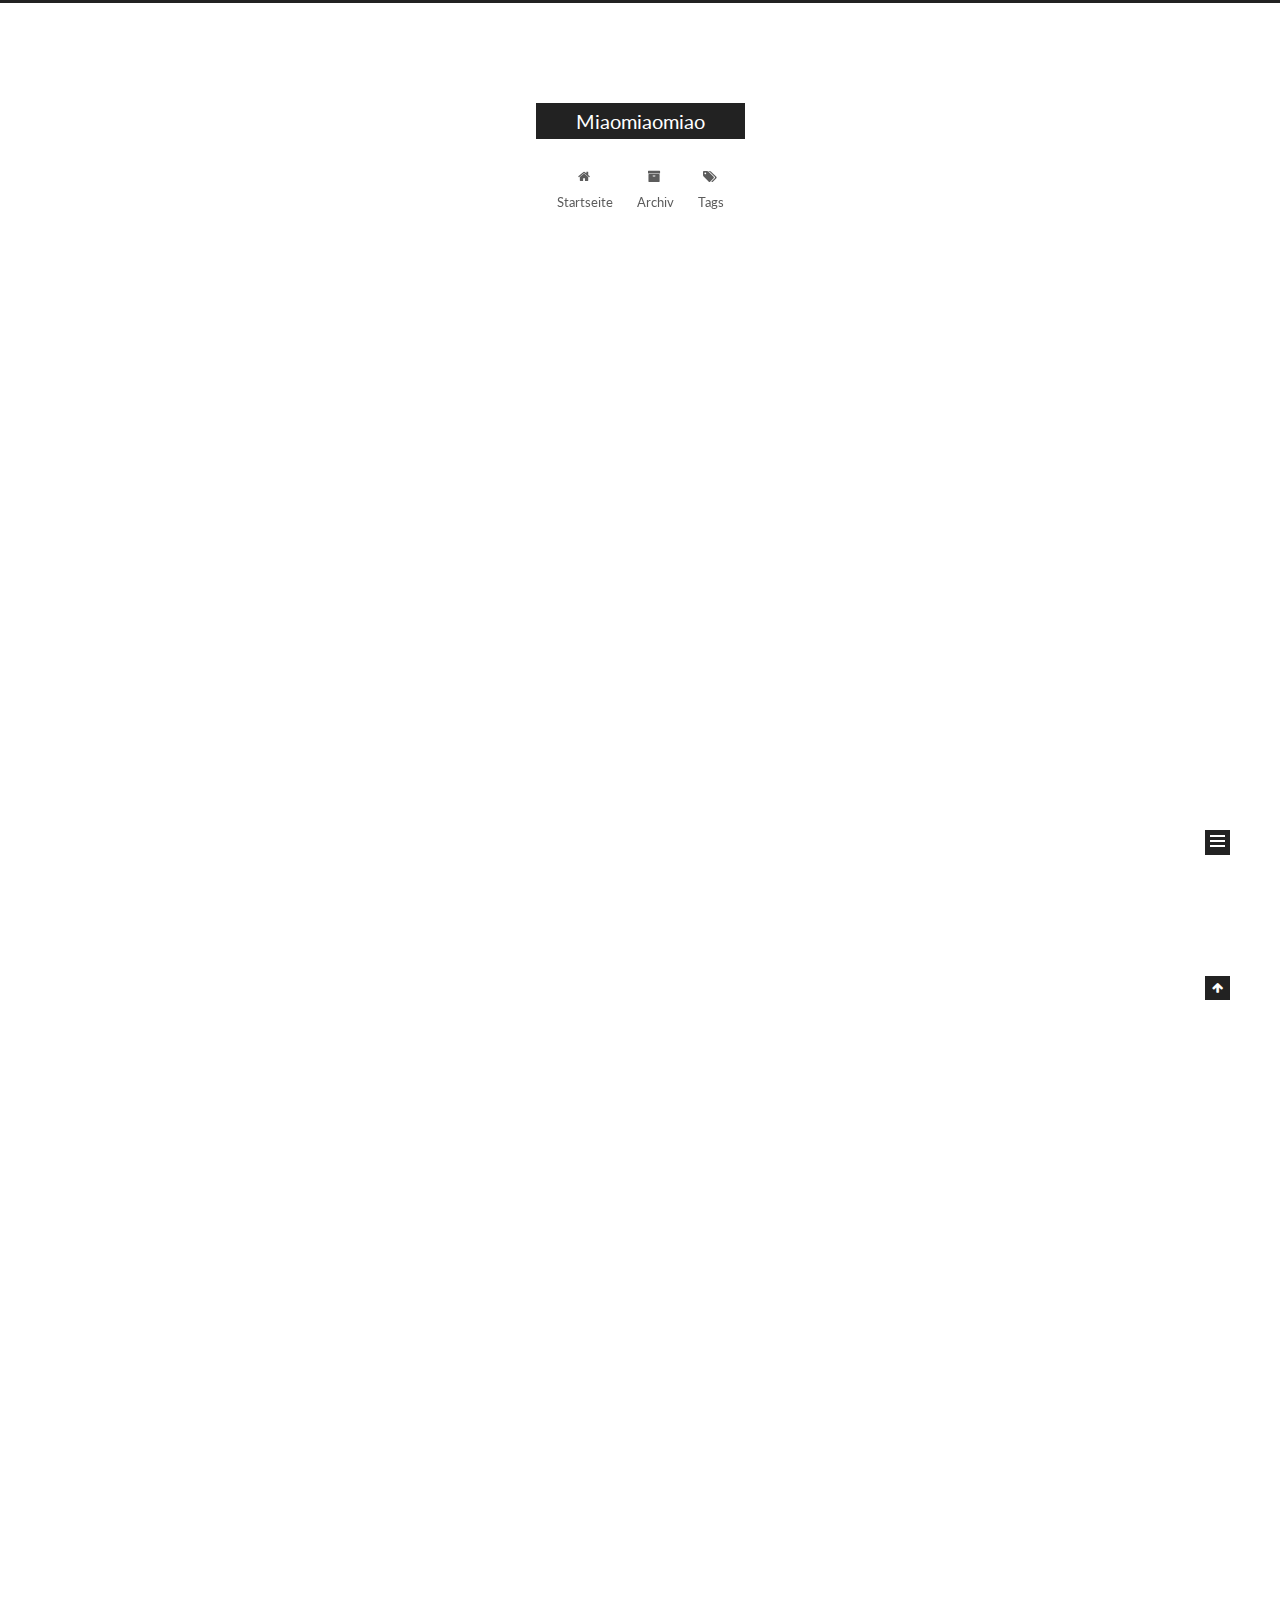
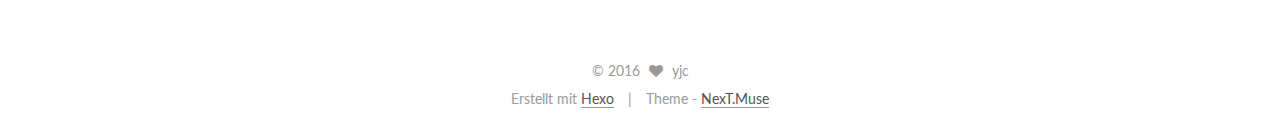
==== commit 4015f544: "Site updated: 2016-12-18 01:25:58" ====
--- a/index.html
+++ b/index.html
@@ -236,6 +236,123 @@
   
 
   <article class="post post-type-normal " itemscope itemtype="http://schema.org/Article">
+  <link itemprop="mainEntityOfPage" href="https://yejingchen.github.io/2016/12/18/i-love-princess-sweet/">
+
+  <span style="display:none" itemprop="author" itemscope itemtype="http://schema.org/Person">
+    <meta itemprop="name" content="yjc">
+    <meta itemprop="description" content="">
+    <meta itemprop="image" content="/images/avatar.gif">
+  </span>
+
+  <span style="display:none" itemprop="publisher" itemscope itemtype="http://schema.org/Organization">
+    <meta itemprop="name" content="Miaomiaomiao">
+    <span style="display:none" itemprop="logo" itemscope itemtype="http://schema.org/ImageObject">
+      <img style="display:none;" itemprop="url image" alt="Miaomiaomiao" src="">
+    </span>
+  </span>
+
+    
+      <header class="post-header">
+
+        
+        
+          <h1 class="post-title" itemprop="name headline">
+            
+            
+              
+                
+                <a class="post-title-link" href="/2016/12/18/i-love-princess-sweet/" itemprop="url">
+                  i love princess sweet
+                </a>
+              
+            
+          </h1>
+        
+
+        <div class="post-meta">
+          <span class="post-time">
+            
+              <span class="post-meta-item-icon">
+                <i class="fa fa-calendar-o"></i>
+              </span>
+              <span class="post-meta-item-text">Veröffentlicht am</span>
+              <time title="Post created" itemprop="dateCreated datePublished" datetime="2016-12-18T01:25:19+08:00">
+                2016-12-18
+              </time>
+            
+
+            
+
+            
+          </span>
+
+          
+
+          
+            
+          
+
+          
+
+          
+          
+
+          
+
+          
+
+        </div>
+      </header>
+    
+
+
+    <div class="post-body" itemprop="articleBody">
+
+      
+      
+
+      
+        
+          
+            <p>ildskagksdgkjljglkdg</p>
+
+          
+        
+      
+    </div>
+
+    <div>
+      
+    </div>
+
+    <div>
+      
+    </div>
+
+
+    <footer class="post-footer">
+      
+
+      
+
+      
+      
+        <div class="post-eof"></div>
+      
+    </footer>
+  </article>
+
+
+    
+      
+
+  
+
+  
+  
+  
+
+  <article class="post post-type-normal " itemscope itemtype="http://schema.org/Article">
   <link itemprop="mainEntityOfPage" href="https://yejingchen.github.io/2016/12/18/hello-world/">
 
   <span style="display:none" itemprop="author" itemscope itemtype="http://schema.org/Person">
@@ -393,7 +510,7 @@
         <nav class="site-state motion-element">
           <div class="site-state-item site-state-posts">
             <a href="/archives">
-              <span class="site-state-item-count">1</span>
+              <span class="site-state-item-count">2</span>
               <span class="site-state-item-name">Artikel</span>
             </a>
           </div>
--- a/css/main.css
+++ b/css/main.css
@@ -1680,7 +1680,7 @@
   width: 4px;
   height: 4px;
   border-radius: 50%;
-  background: #b5a613;
+  background: #7a0195;
 }
 .links-of-blogroll {
   font-size: 13px;
